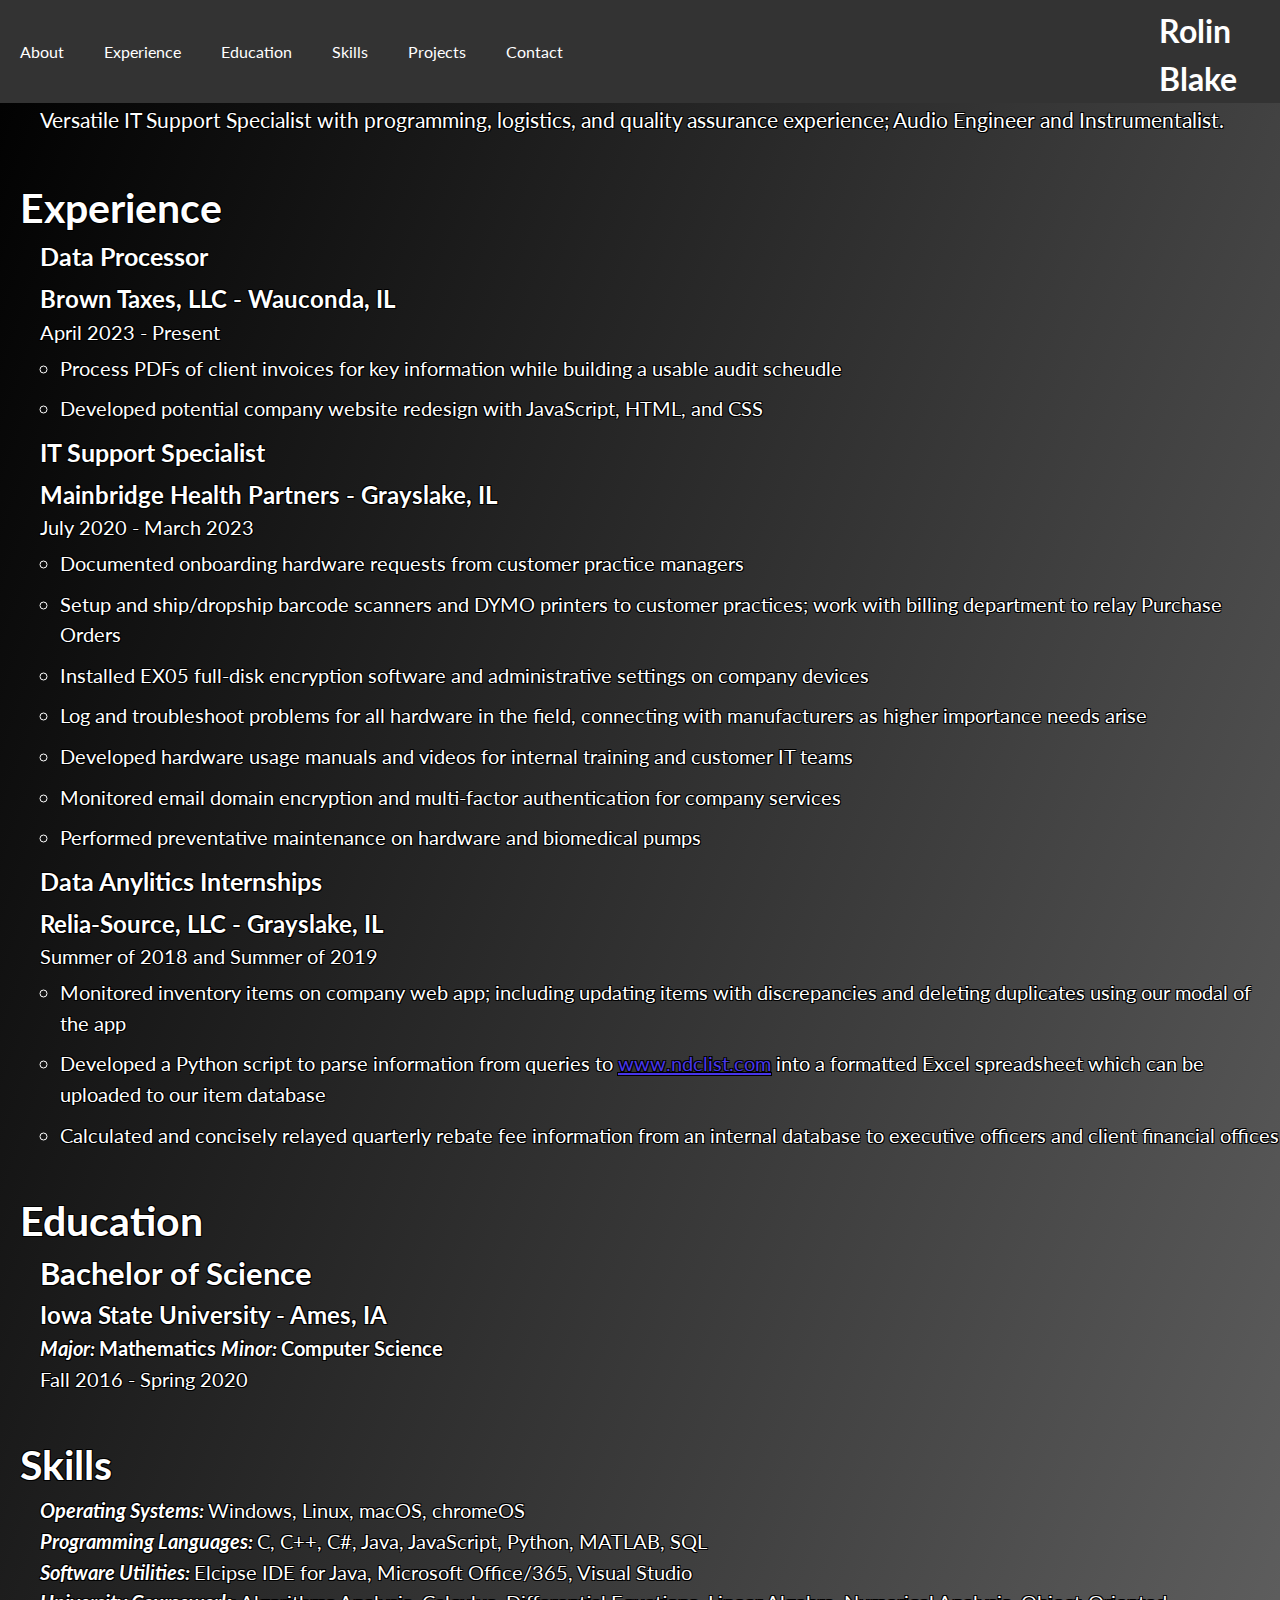
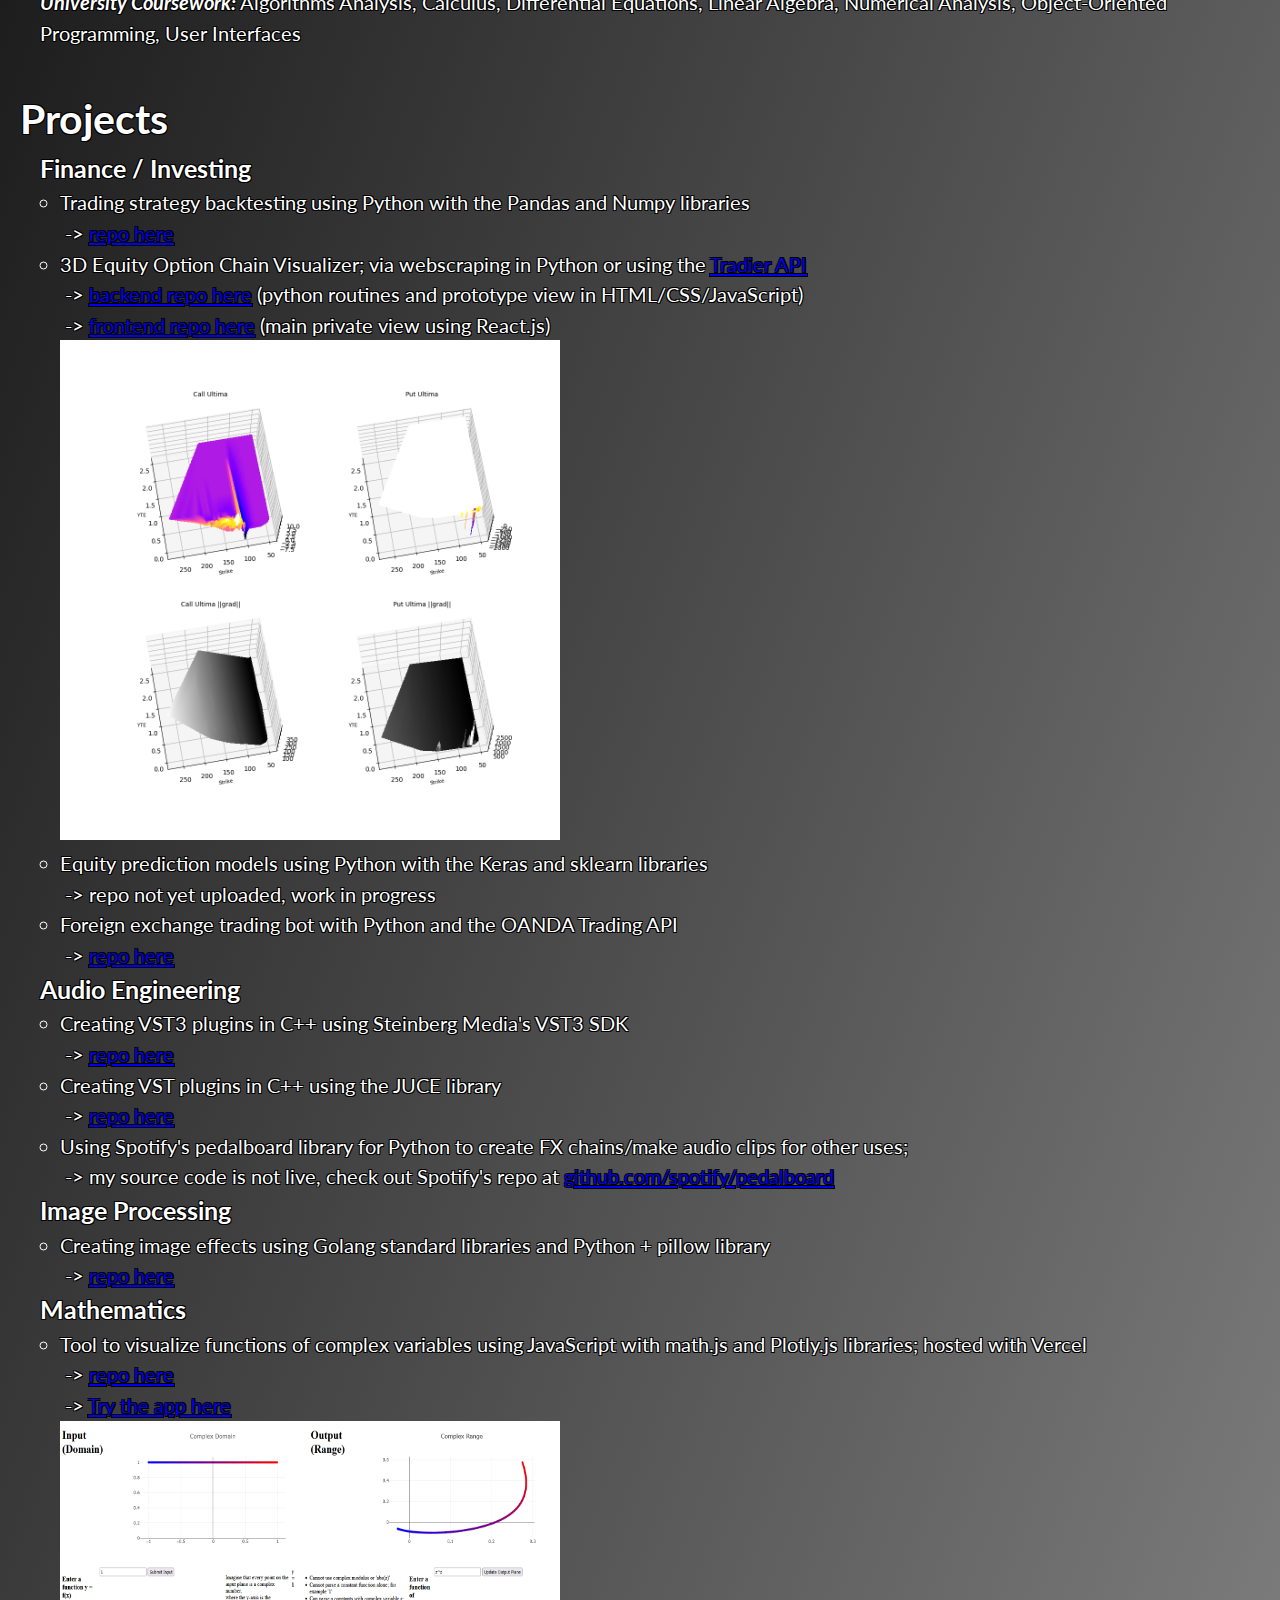
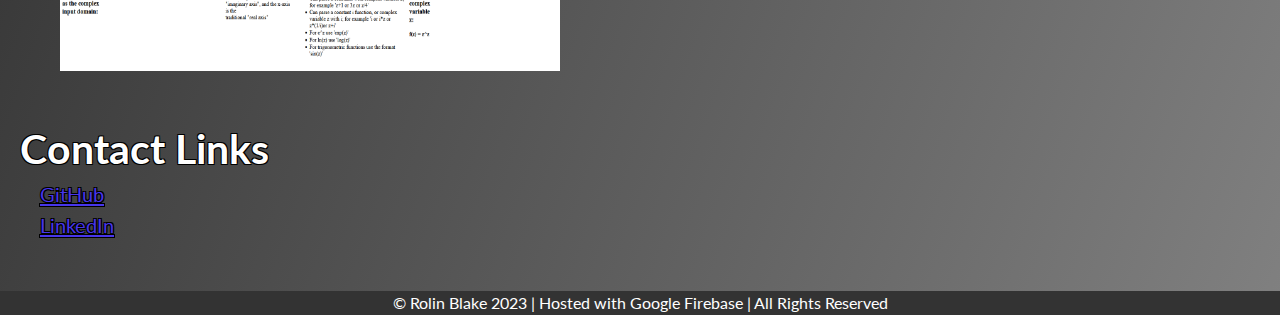
==== public/index.html @ 8f54c680 "added preview images for a couple projects" ====
<!DOCTYPE html>
<html>
	<head>
		<title>Rolin Blake</title>
		<meta charset="utf-8">
		<meta name="viewport" content="width=device,width, inital-scale=1">
		<link rel="stylesheet" href="https://fonts.googleapis.com/css?family=Lato">
		<link rel="stylesheet" type="text/css" href="static/css/style.css">
	</head>
	<body>
		<header>
			<nav>
				<ul>
					<li><a href="#about">About</a></li>
					<li><a href="#experience">Experience</a></li>
					<li><a href="#education">Education</a></li>
					<li><a href="#skills">Skills</a></li>
					<li><a href="#projects">Projects</a></li>
					<li><a href="#contact">Contact</a></li>
				</ul>
			</nav>
			<div class="name">
					<h1>Rolin Blake</h1>
			</div>
		</header>
		<div class="strokeme">
			<div class="text-content" id="about">
				<p>Versatile IT Support Specialist with programming, logistics, and quality assurance experience; Audio Engineer and Instrumentalist.</p>
			</div>
			<div class="text-content" id="experience">
				<h1>Experience</h1>
				<ul class="jobs">
					<li class="job">
						<h2>Data Processor</h2>
						<h3>Brown Taxes, LLC - Wauconda, IL</h3>
						<p>April 2023 - Present</p>
						<ul class="job-details">
							<li>Process PDFs of client invoices for key information while building a usable audit scheudle</li>
							<li>Developed potential company website redesign with JavaScript, HTML, and CSS</li>
						</ul>
					</li>
					<li class="job">
						<h2>IT Support Specialist</h2>
						<h3>Mainbridge Health Partners - Grayslake, IL</h3>
						<p>July 2020 - March 2023</p>
						<ul class="job-details">
							<li>Documented onboarding hardware requests from customer practice managers</li>
							<li>Setup and ship/dropship barcode scanners and DYMO printers to customer practices; work with
								billing department to relay Purchase Orders</li>
							<li>Installed EX05 full-disk encryption software and administrative settings on company devices</li>
							<li>Log and troubleshoot problems for all hardware in the field, connecting with manufacturers as
								higher importance needs arise</li>
							<li>Developed hardware usage manuals and videos for internal training and customer IT teams</li>
							<li>Monitored email domain encryption and multi-factor authentication for company services</li>
							<li>Performed preventative maintenance on hardware and biomedical pumps</li>
						</ul>
					</li>
					<li class="job">
						<h2>Data Anylitics Internships</h2>
						<h3>Relia-Source, LLC - Grayslake, IL</h3>
						<p>Summer of 2018 and Summer of 2019</p>
						<ul class="job-details">
							<li>Monitored inventory items on company web app; including updating items with discrepancies
								and deleting duplicates using our modal of the app</li>
							<li>Developed a Python script to parse information from queries to <a href="https://www.ndclist.com">www.ndclist.com</a> into a formatted
								Excel spreadsheet which can be uploaded to our item database</li>
							<li>Calculated and concisely relayed quarterly rebate fee information from an internal database to executive officers and client
								financial offices</li>
						</ul>
					</li>
				</ul>
			</div>
			<div class="text-content" id="education">
				<h1>Education</h1>
				<ul class="edu-list">
					<li>
					  <h2>Bachelor of Science</h2>
					  <h3>Iowa State University - Ames, IA</h3>
					  <h4><i>Major: </i>Mathematics <i>Minor: </i>Computer Science</h4>
					  <p>Fall 2016 - Spring 2020</p>
					</li>
				</ul>
			</div>
			<div class="text-content" id="skills">
				<h1>Skills</h1>
				<ul class="skills-list">
					<li><b><i>Operating Systems: </i></b>Windows, Linux, macOS, chromeOS</li>
					<li><b><i>Programming Languages: </i></b>C, C++, C#, Java, JavaScript, Python, MATLAB, SQL</li>
					<li><b><i>Software Utilities: </i></b>Elcipse IDE for Java, Microsoft Office/365, Visual Studio</li>
					<li><b><i>University Coursework: </i></b>Algorithms Analysis, Calculus, Differential Equations, Linear Algebra, Numerical Analysis, Object-Oriented Programming, User Interfaces</li>
				</ul>
			</div>
			<div class="text-content" id="projects">
				<h1>Projects</h1>
				<ul class="projects-list">
					<li>
						<h2>Finance / Investing</h2>
						<ul class="projects-sublist">
							<li>
								<p>Trading strategy backtesting using Python with the Pandas and Numpy libraries</p>
								&nbsp;-> <a href="https://github.com/rolinmb/investing/tree/master/backtesting">repo here</a>
							</li>
							<li>
								<p>3D Equity Option Chain Visualizer; via webscraping in Python or using the <a href="https://documentation.tradier.com/brokerage-api/markets/get-options-chains">Tradier API</a></p>
								&nbsp;-> <a href="https://github.com/rolinmb/option-chain">backend repo here</a> (python routines and prototype view in HTML/CSS/JavaScript)
								<br />
								&nbsp;-> <a href="https://github.com/rolinmb/option-chain-view">frontend repo here</a> (main private view using React.js)
								<br />
								<img src="static/img/option_chain_preview.png" style="width: 500px; height: 500px;">
							</li>
							<li>
								<p>Equity prediction models using Python with the Keras and sklearn libraries</p>
								&nbsp;-> repo not yet uploaded, work in progress
							</li>
							<li>
								<p>Foreign exchange trading bot with Python and the OANDA Trading API</p>
								&nbsp;-> <a href="https://github.com/rolinmb/oanda-fx-bot">repo here</a>
							</li>
						</ul>
					</li>
					<li>
						<h2>Audio Engineering</h2>
						<ul class="projects-sublist">
							<li>
								<p>Creating VST3 plugins in C++ using Steinberg Media's VST3 SDK</p>
								&nbsp;-> <a href="https://github.com/rolinmb/vst-dev/tree/main/steinberg_sdk">repo here</a>
							</li>
							<li>
								<p>Creating VST plugins in C++ using the JUCE library</p>
								&nbsp;-> <a href="https://github.com/rolinmb/vst-dev/tree/main/juce">repo here</a>
							</li>
							<li>
								<p>Using Spotify's pedalboard library for Python to create FX chains/make audio clips for other uses;</p>
								&nbsp;-> my source code is not live, check out Spotify's repo at <a href="https://github.com/spotify/pedalboard">github.com/spotify/pedalboard</a>
							</li>
						</ul>
					</li>
					<li>
						<h2>Image Processing</h2>
						<ul class="projects-sublist">
							<li>
								<p>Creating image effects using Golang standard libraries and Python + pillow library</p>
								&nbsp;-> <a href="https://github.com/rolinmb/img-process">repo here</a>
							</li>
						</ul>
					</li>
					<li>
						<h2>Mathematics</h2>
						<ul class="projects-sublist">
							<li>
								<p>Tool to visualize functions of complex variables using JavaScript with math.js and Plotly.js libraries; hosted with Vercel</p>
								&nbsp;-> <a href="github.com/rolinmb/complex-plots">repo here</a>
								<br />
								&nbsp;-> <a href="https://complex-plots.vercel.app/">Try the app here</a>
								<br />
								<img src="static/img/complex_plots_preview.png" style="width: 500px; height: 250px;">
							</li>
						</ul>
					</li>
				</ul>
			</div>
			<div class="text-content" id="contact">
				<h1>Contact Links</h1>
				<ul class="link-list">
					<!-- <li>
						<h2>Email</h2>
						<form>
							<label for="name">Name:</label>
							<input type="text" id="name" name="name" required>
							<label for="email">Email:</label>
							<input type="email" id="email" name="email" required>
							<label for="message">Message:</label>
							<textarea id="message" name="message" required></textarea>
						</form>
					</li> -->
					<li>
						<div class="page-link">
							<a href="https://github.com/rolinmb">GitHub</a>
						</div>
					</li>
					<li>
						<div class="page-link">
							<a href="https://www.linkedin.com/in/rolin-blake/">LinkedIn</a>
						</div>
					</li>
				</ul>
			</div>
		</div>
		<footer>
			<p>&copy; Rolin Blake 2023 | Hosted with Google Firebase | All Rights Reserved</p>
		</footer>
	</body>
</html>
---- public/static/css/style.css ----
* {
    box-sizing: border-box;
    margin: 0; 
    padding: 0;
}

body {
	font-family: 'Lato', sans-serif;
    font-size: 16px;
    line-height: 1.5;
	width: device-width;
	background-image: linear-gradient(to bottom right, black, gray);
	background-size: cover;
}

/* Color of text + outline for text content in body */

.strokeme {
	color: white;
	font-size: 127.5%;
	text-shadow: -1px -1px 0 #000, 1px -1px 0 #000, -1px 1px 0 #000, 1px 1px 0 #000;
}

/* Header */

header {
    background-color: #333;
    color: #fff;
	display: flex;
}

nav {
    display: flex;
    justify-content: space-between;
    align-items: center;
    padding: 20px 0;
}

header ul {
    display: flex;
	align-items: center;
	justify-content: center;
    list-style: none;
}

header li {
	padding: 0 10px;
}

header a {
	padding: 10px;
    text-decoration: none;
    color: #fff;
    transition: background-color 0.333s ease;
}

header a:hover,
header a:focus {
    background: linear-gradient(90deg, #3f51b5, transparent) #e91e63;
	color: #000000;
	border-radius: 5px;
}

.name {
	margin-left: 45%;
	padding-top: 7px;
	vertical-align: center;
}

/* About section */

#about {
    margin-left: 20px;
    margin-bottom: 40px;
}

#about h1 {
    font-size: 2.2425rem;
}

#about p {
    margin-left: 20px;
    font-size: 1.333rem;
    line-height: 1.6;
}

/* Experience section */

#experience {
   margin-bottom: 40px;
}

#experience h1 {
	margin-left: 20px;
}

#experience h2 {
    font-size: 1.575rem;
    margin-bottom: 5px;
}

#experience li {
    margin-bottom: 10px;
    position: relative;
}

#experience p {
	margin-bottom: 5px;
}

.jobs {
	margin-left: 40px;
	padding: 0;
	list-style: none;
}

.job {
	
}

.job-details {
	margin-left: 20px;
}

.job-details a {
	color: #4836eb;
}

.job-details a:hover {
	color: #b0009b;
}

/* Education section */

#education {
	margin-left: 20px;
	margin-bottom: 40px;
}

.edu-list {
	list-style: none;
	margin-left: 20px;
}

/* Skills section */

#skills {
    margin-left: 20px;
    margin-bottom: 40px;
    flex-wrap: wrap;
    justify-content: space-between;
}

.skills-list {
	list-style: none;
	margin-left: 20px;
}

/* Projects section */

#projects {
	margin-left: 20px;
	margin-bottom: 40px;
}

.projects-list {
	list-style: none;
	margin-left: 20px;
}

.projects-slist a {
	color: #7edbf2;
}

.projects-list a:hover{
	color: #b0009b;
}

.projects-list a:visited {
	color: #3870f2;
}

.projects-list a:visited:hover {
	color: #b0009b;
}


#projects h2 {
	font-size: 1.575rem;
}

.projects-sublist {
	margin-left: 20px;
}

/* Contact section */

#contact {
	margin-left: 20px;
	margin-bottom: 50px;
}

#contact h2 {
	font-size: 1.42rem;
}

.link-list {
	list-style: none;
	margin-left: 20px;
}

.page-link a {
	color: #4836eb;
}

.page-link a:hover {
	color: #b0009b;
}

#contact form {
	display: flex;
	flex-wrap: wrap;
	margin-left: 20px;
}

#contact input,
#contact textarea {
	width: 100%;
	padding: 10px;
	margin-bottom: 20px;
	border: none;
	background-color: #f5f5f5;
	border-radius: 5px;
	font-size: 1.2rem;
	font-family: 'Roboto', sans-serif;
}

#contact input[type="submit"] {
	background-color: #333;
	color: #fff;
	border: none;
	border-radius: 5px;
	padding: 10px 20px;
	cursor: pointer;
	transition: background-color 0.3s ease;
}

#contact input[type="submit"]:hover {
	background-color: #fff;
	color: #333;
}

/* Footer */

footer {
	background-color: #333;
	color: #fff;
	text-align: center;
	justify-content: center;
	width: 100vw;
	margin: auto;
}

footer a {
	color: #7edbf2;
}

footer a:visited {
	color: #3870f2;
}

footer a:visited:hover {
	color: #b0009b;
}

@media (max-width: 1000px) {
	header, footer {
		background-color: rgba(0,0,0,0);
	}
}
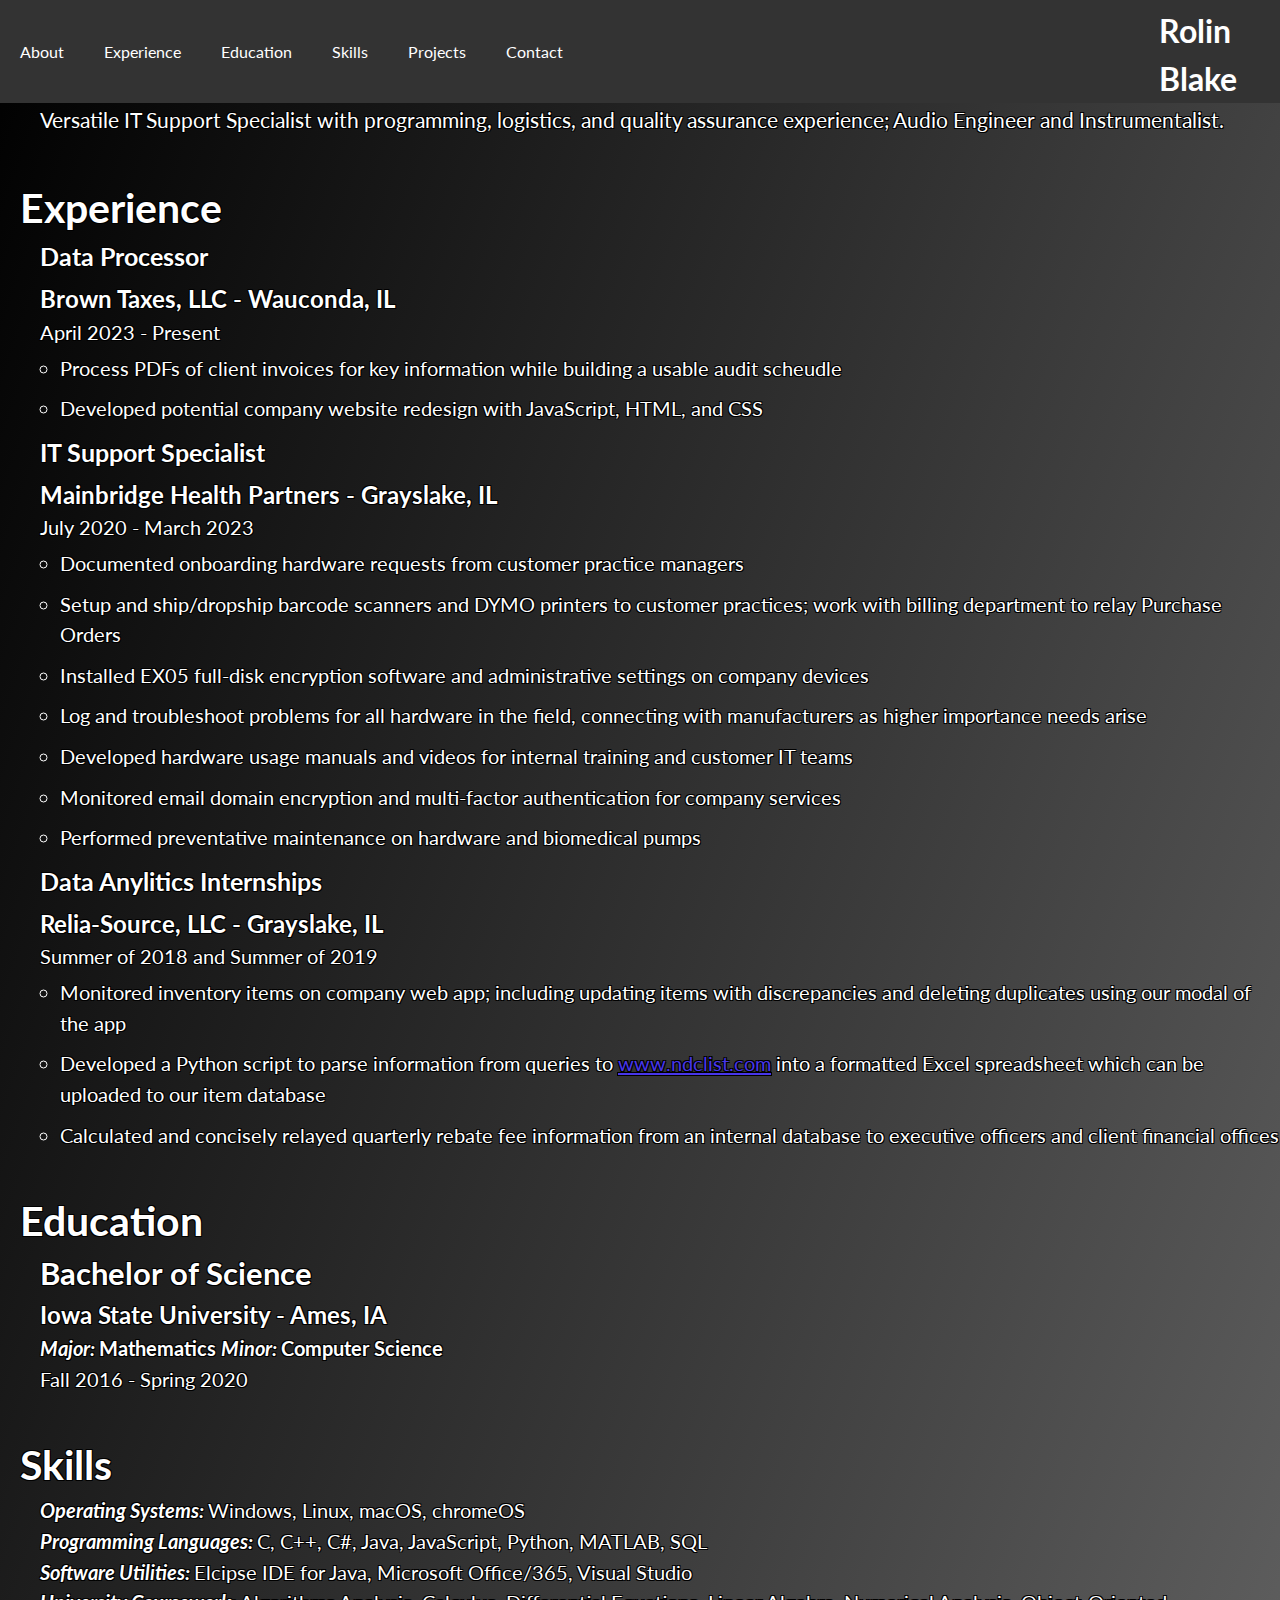
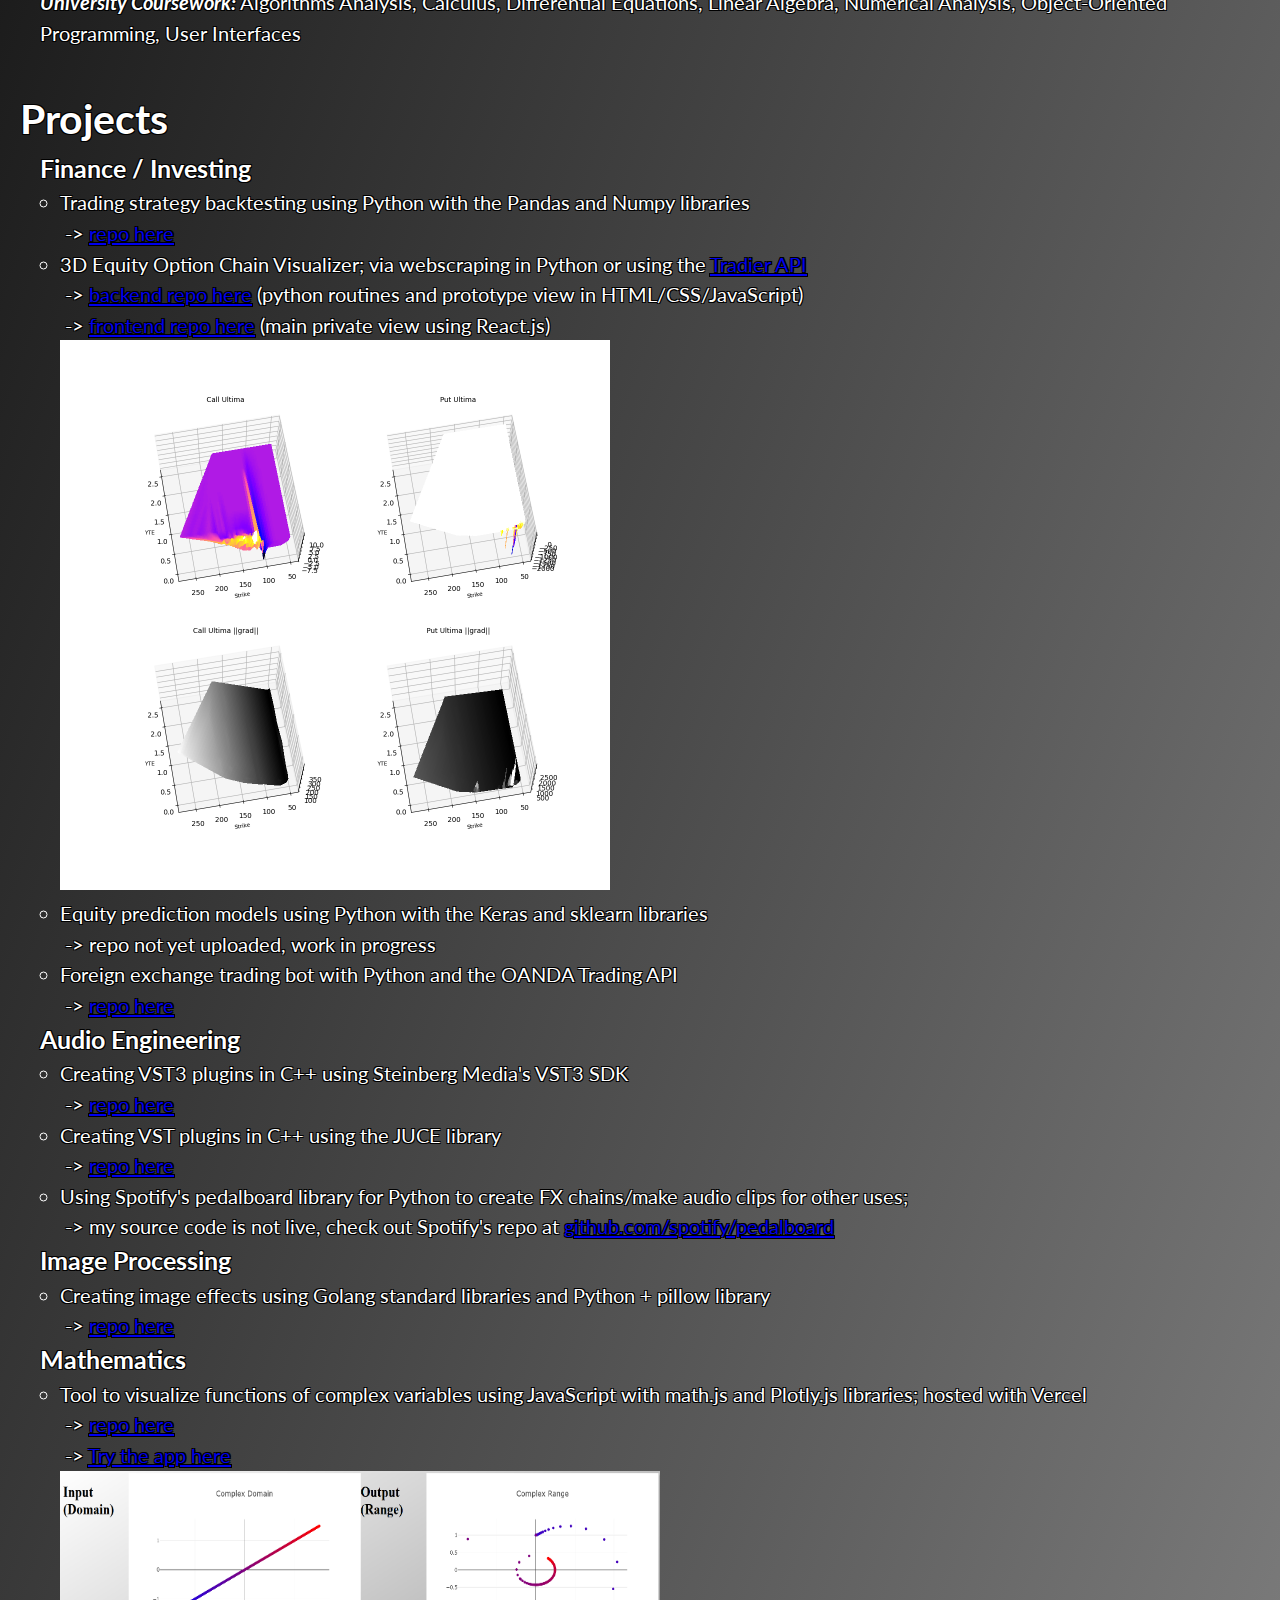
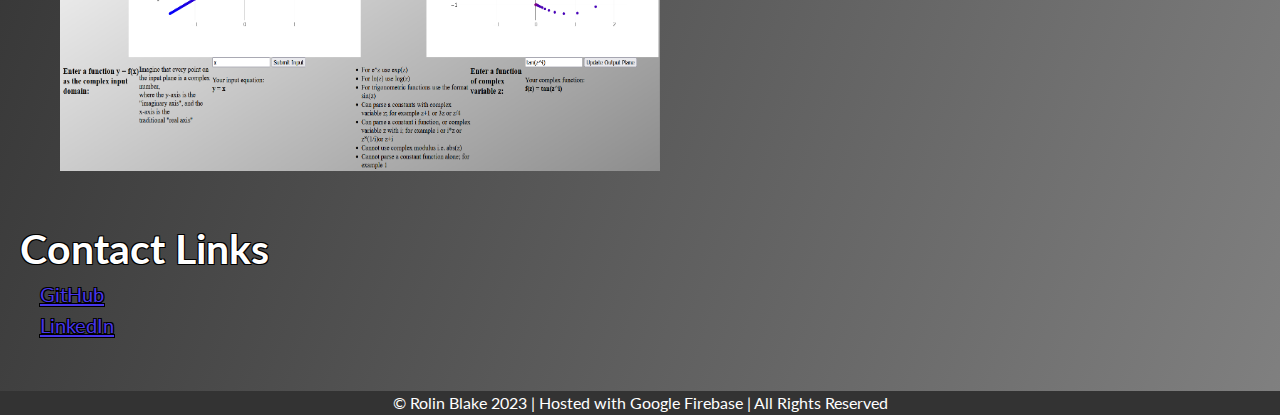
==== commit 27a025ce: "added updated image for complex-plots project" ====
--- a/public/index.html
+++ b/public/index.html
@@ -106,7 +106,7 @@
 								<br />
 								&nbsp;-> <a href="https://github.com/rolinmb/option-chain-view">frontend repo here</a> (main private view using React.js)
 								<br />
-								<img src="static/img/option_chain_preview.png" style="width: 500px; height: 500px;">
+								<img src="static/img/option_chain_preview.png" style="width: 550px; height: 550px;">
 							</li>
 							<li>
 								<p>Equity prediction models using Python with the Keras and sklearn libraries</p>
@@ -153,7 +153,7 @@
 								<br />
 								&nbsp;-> <a href="https://complex-plots.vercel.app/">Try the app here</a>
 								<br />
-								<img src="static/img/complex_plots_preview.png" style="width: 500px; height: 250px;">
+								<img src="static/img/complex_plots_preview.png" style="width: 600px; height: 300px;">
 							</li>
 						</ul>
 					</li>
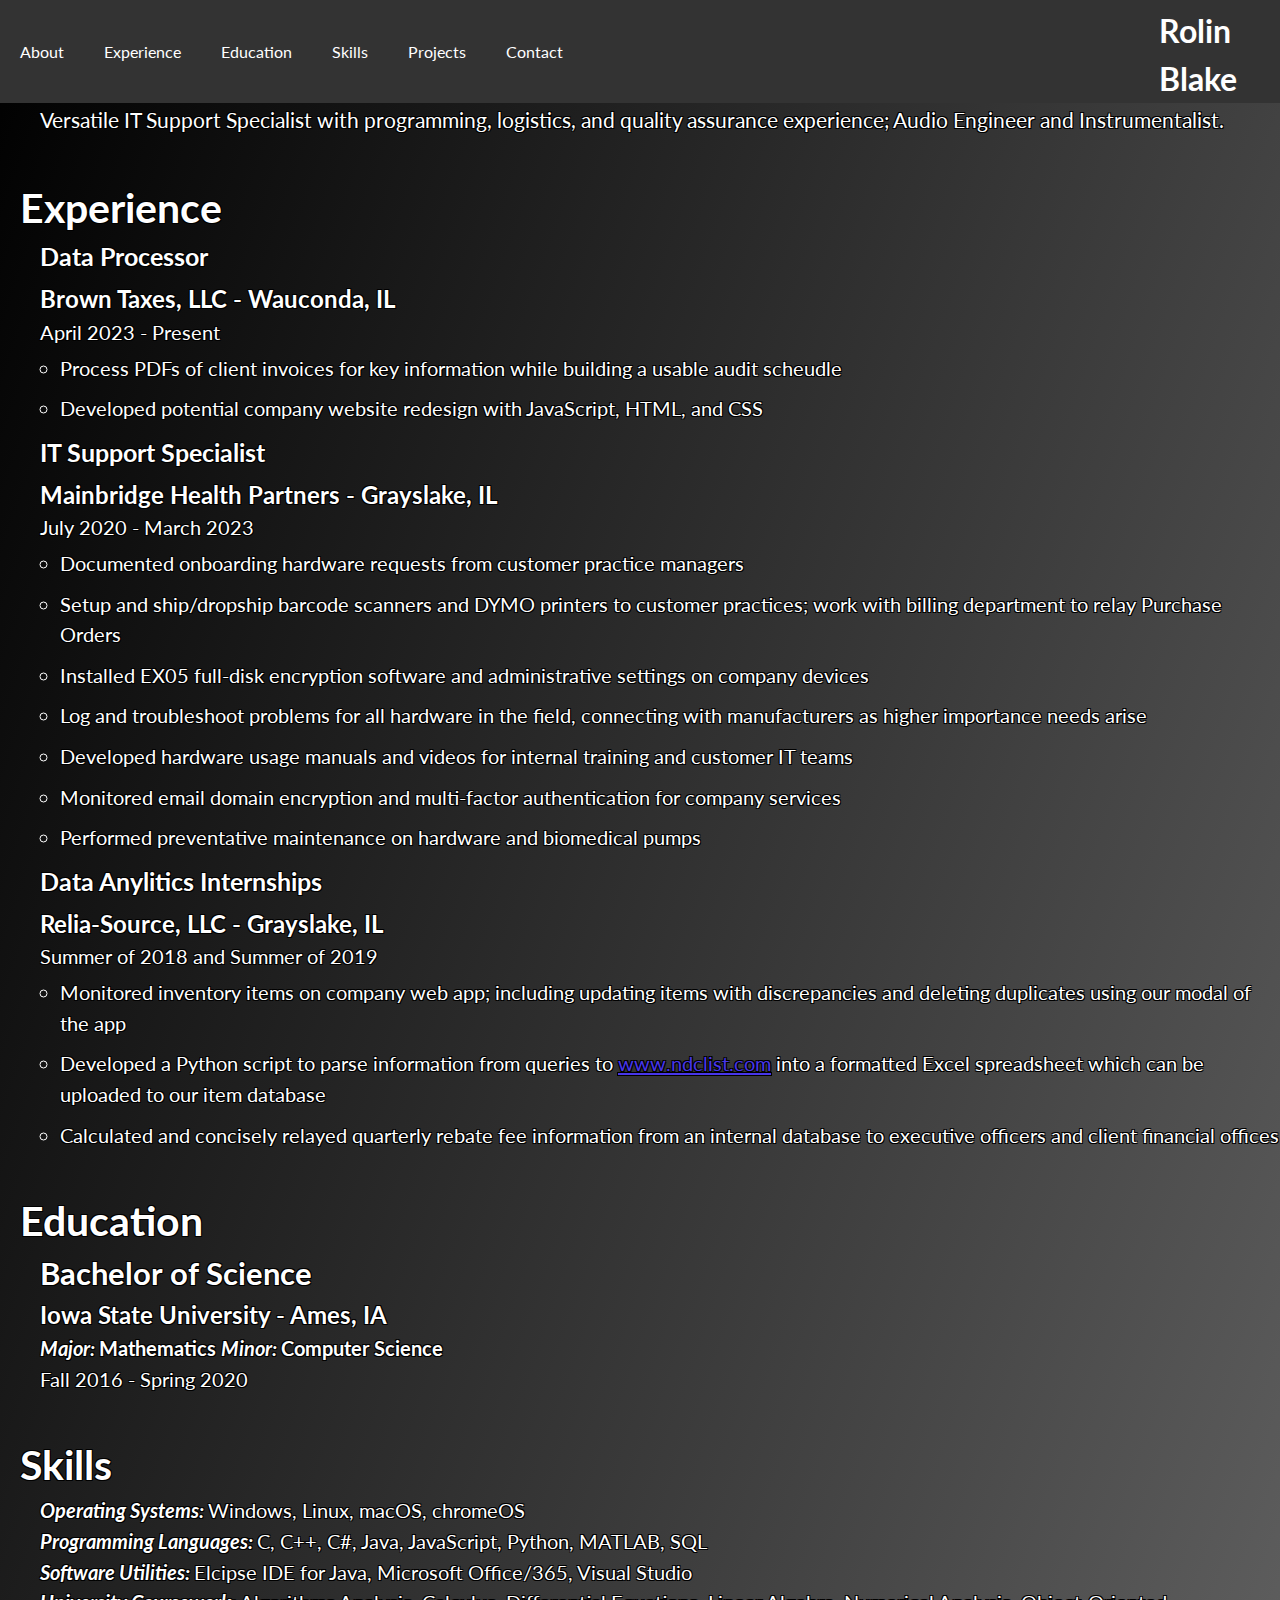
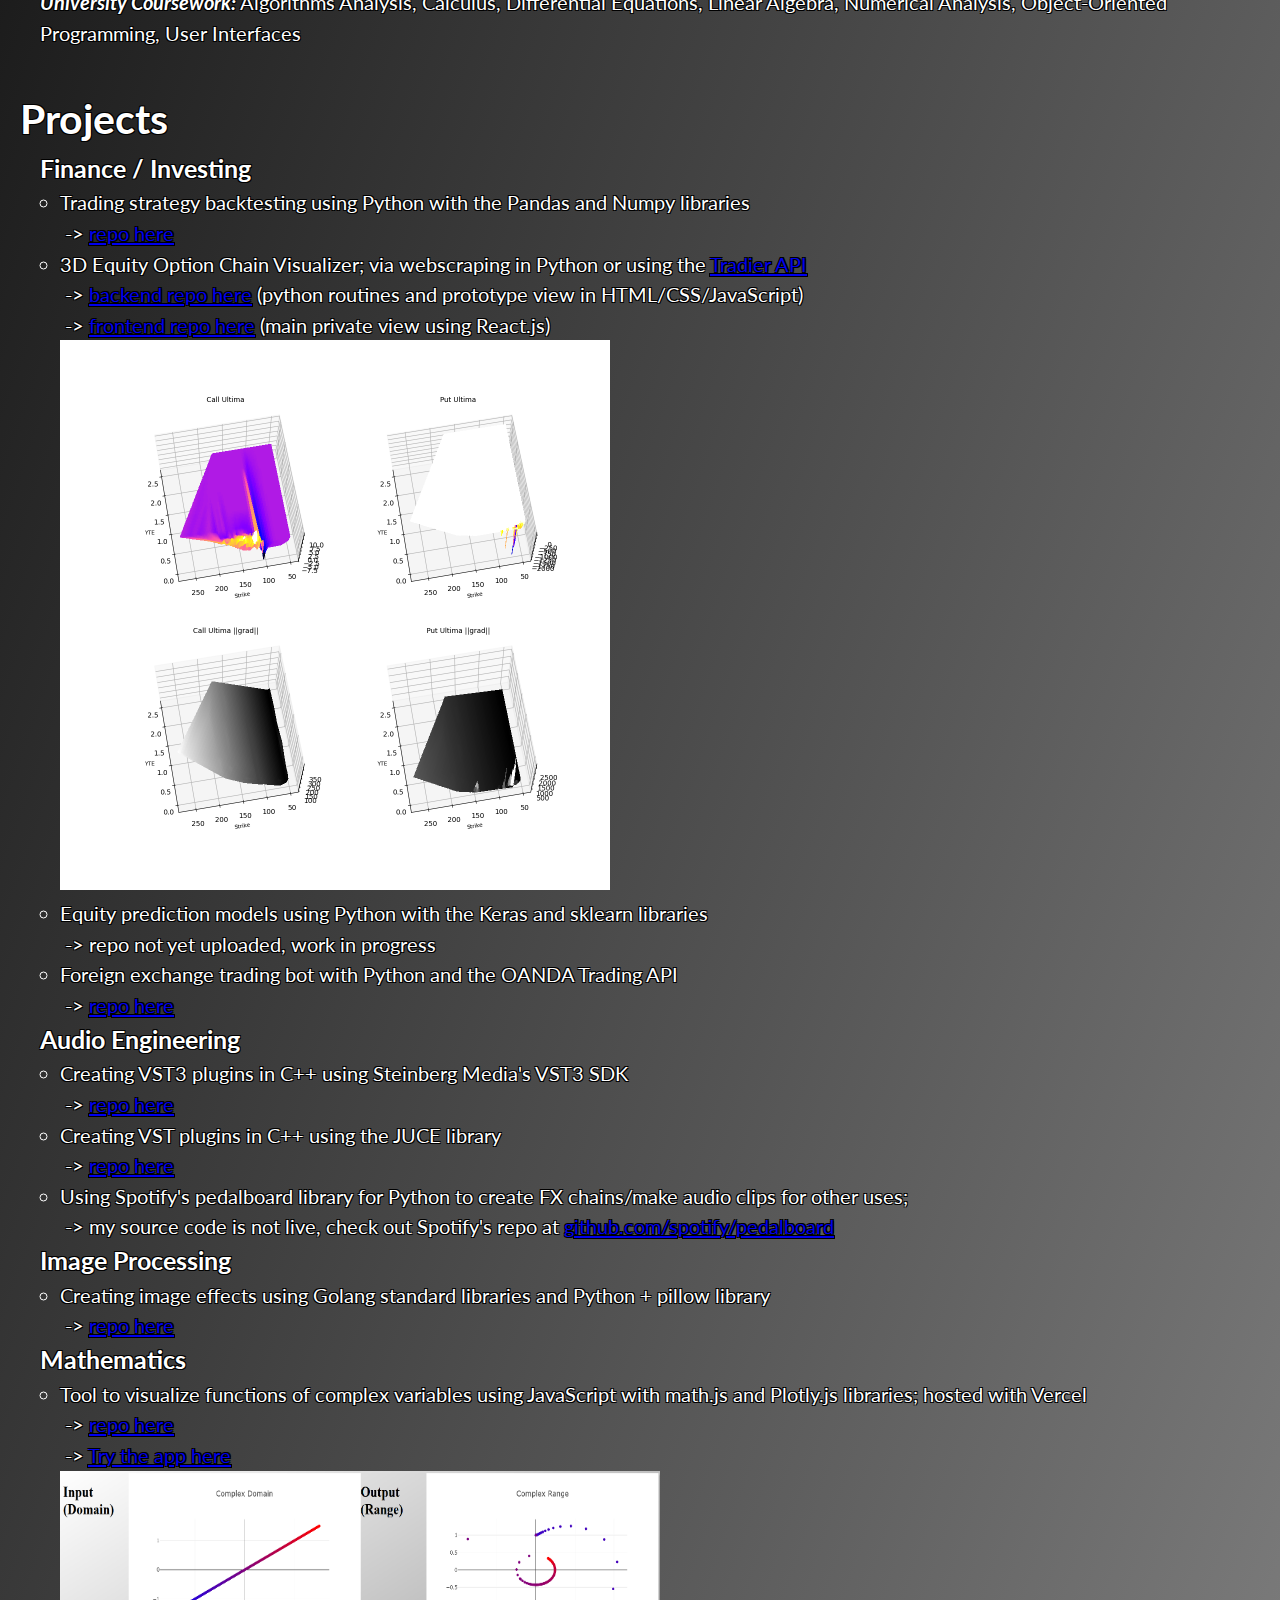
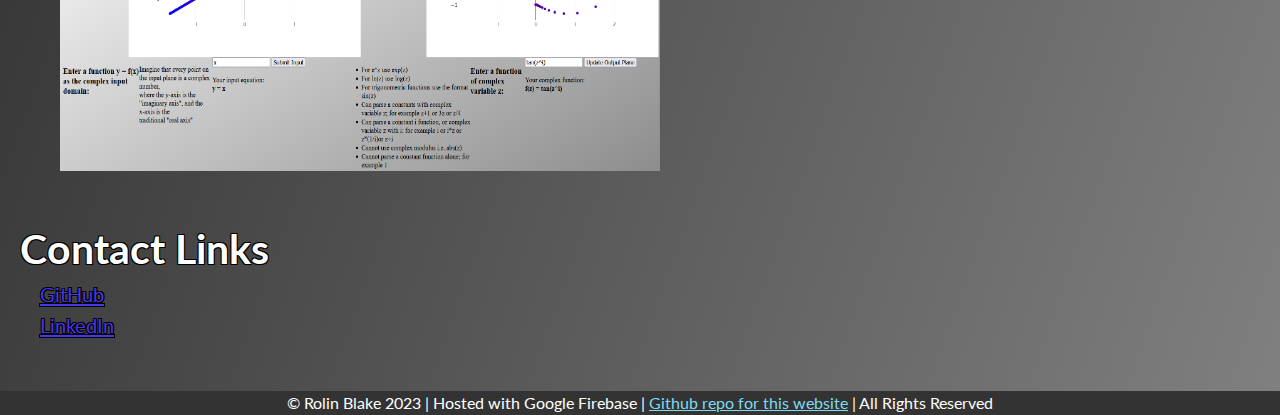
==== commit 5d069433: "added link to the webpage's source code in footer" ====
--- a/public/index.html
+++ b/public/index.html
@@ -187,7 +187,7 @@
 			</div>
 		</div>
 		<footer>
-			<p>&copy; Rolin Blake 2023 | Hosted with Google Firebase | All Rights Reserved</p>
+			<p>&copy; Rolin Blake 2023 | Hosted with Google Firebase | <a href="https://github.com/rolinmb/rmb-portfolio">Github repo for this website</a> | All Rights Reserved</p>
 		</footer>
 	</body>
 </html>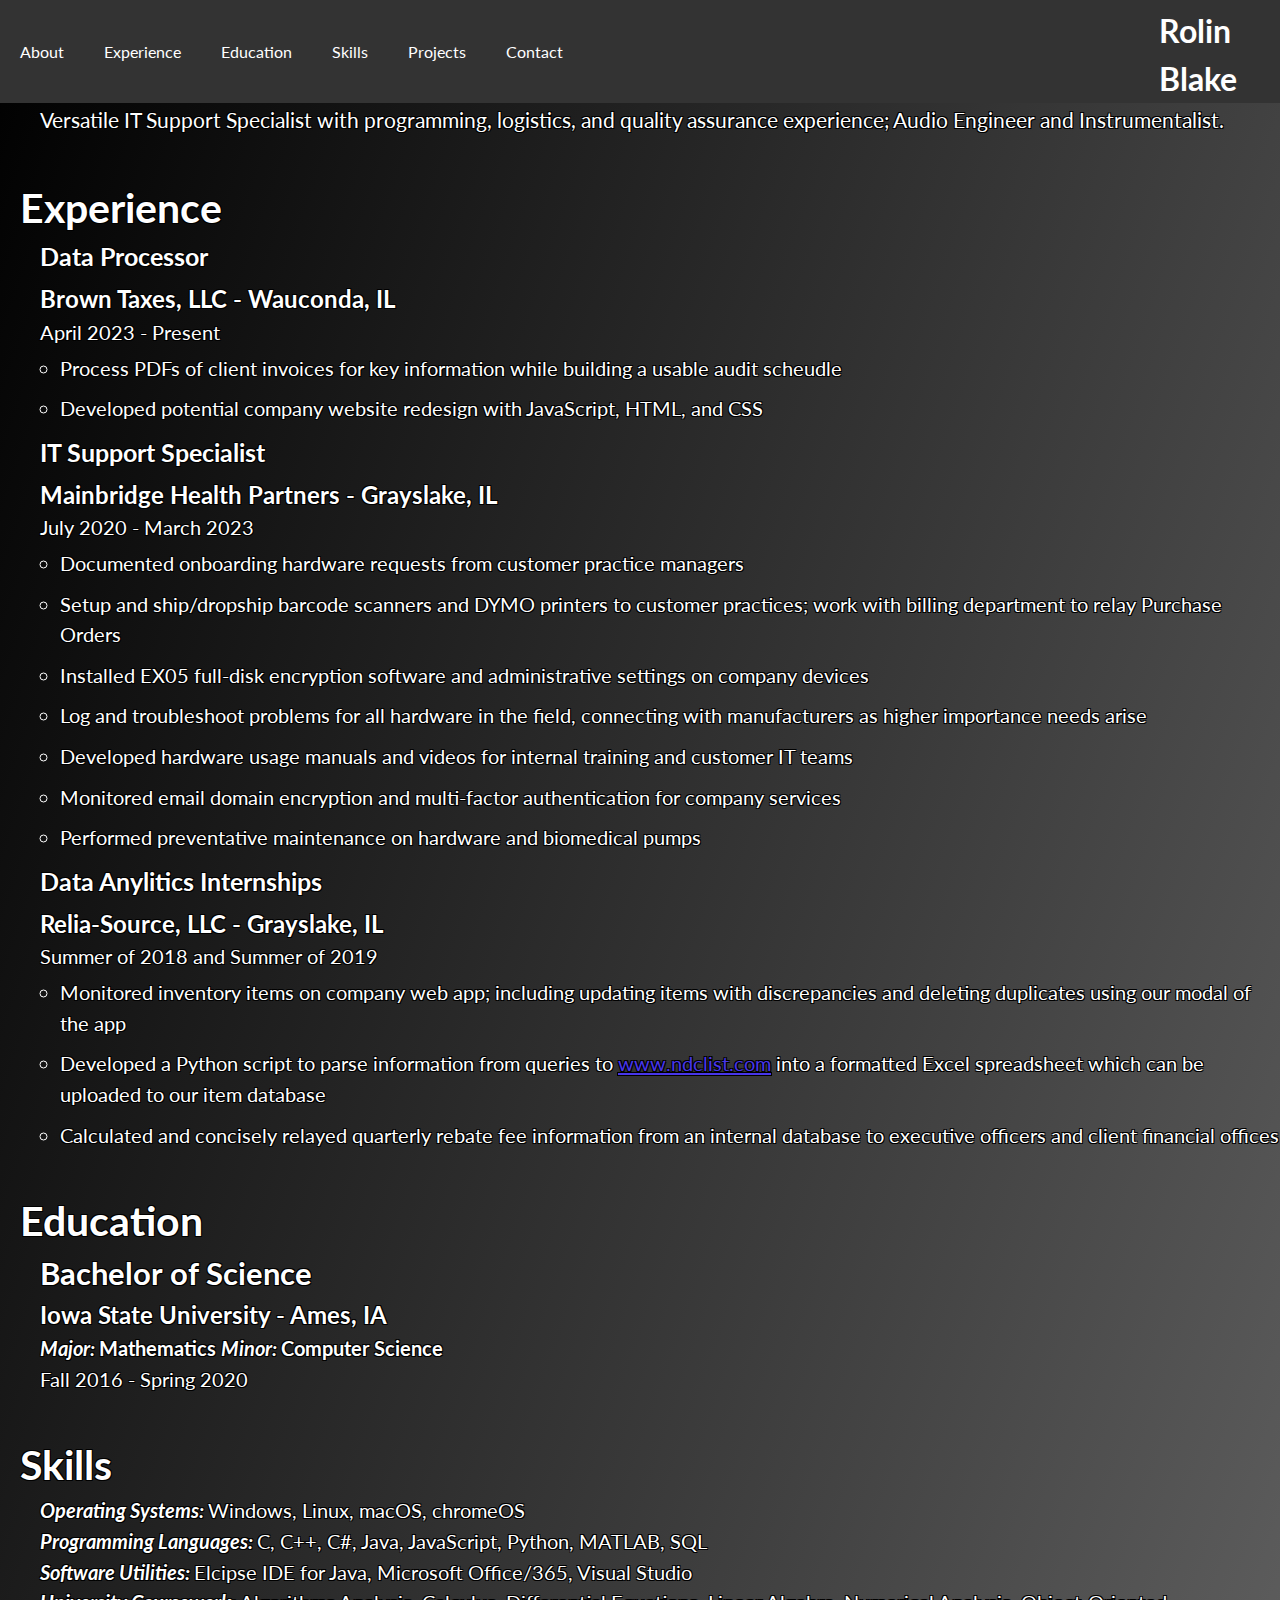
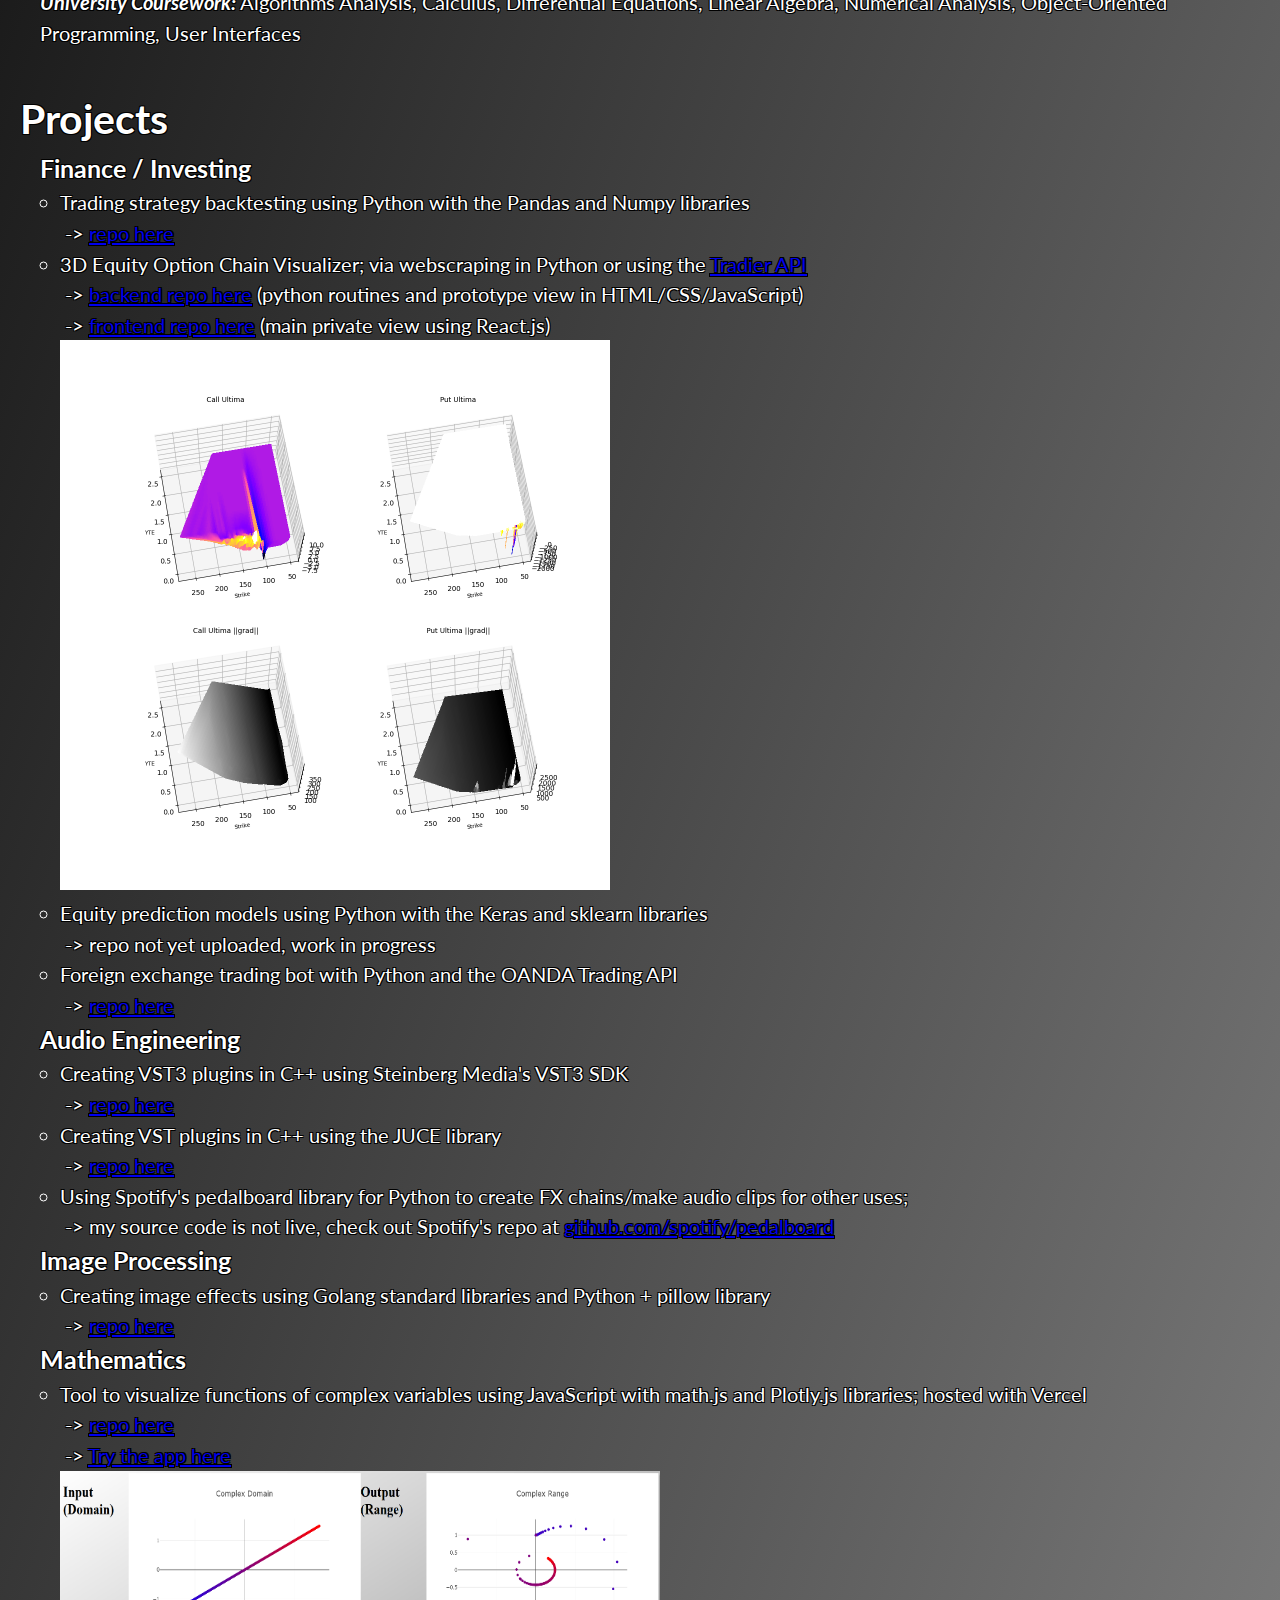
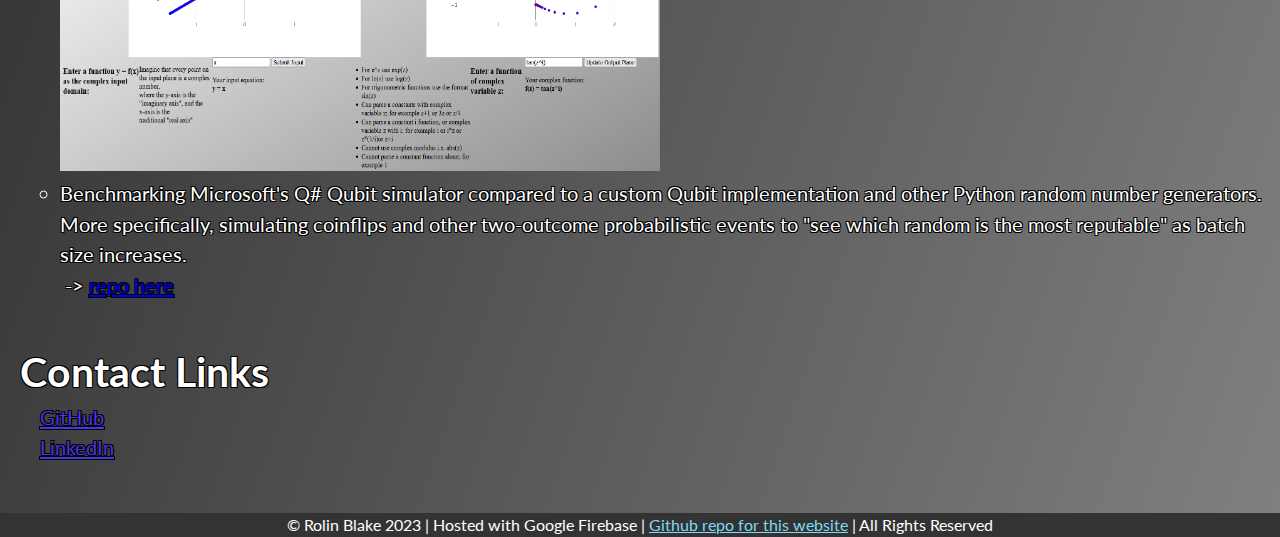
==== commit 97878906: "added notes and links to qsharp repo" ====
--- a/public/index.html
+++ b/public/index.html
@@ -155,6 +155,12 @@
 								<br />
 								<img src="static/img/complex_plots_preview.png" style="width: 600px; height: 300px;">
 							</li>
+							<li>
+								<p>Benchmarking Microsoft's Q# Qubit simulator compared to a custom Qubit implementation and other Python random number generators.
+								More specifically, simulating coinflips and other two-outcome probabilistic events to "see which random is the most reputable" as batch size increases.
+								</p>
+								&nbsp;-> <a href="https://github.com/rolinmb/qsharp">repo here</a>
+							</li>
 						</ul>
 					</li>
 				</ul>
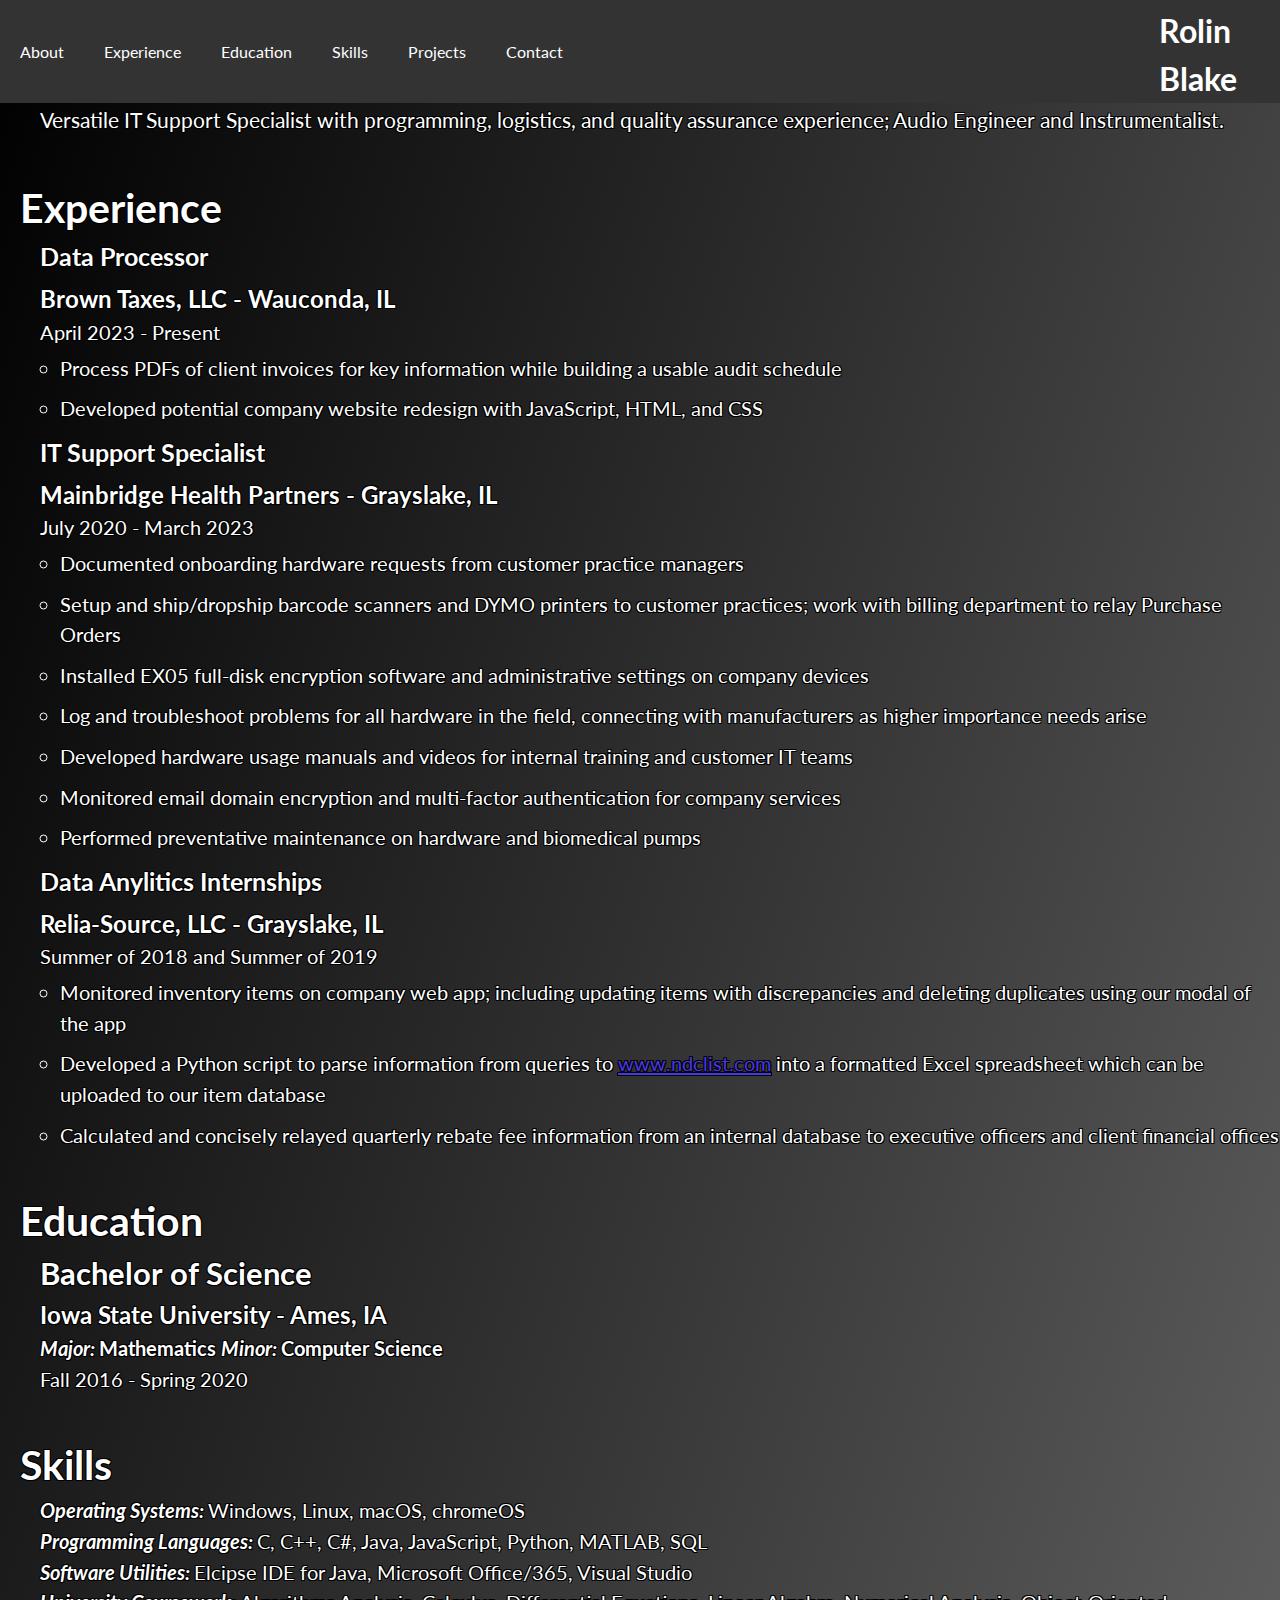
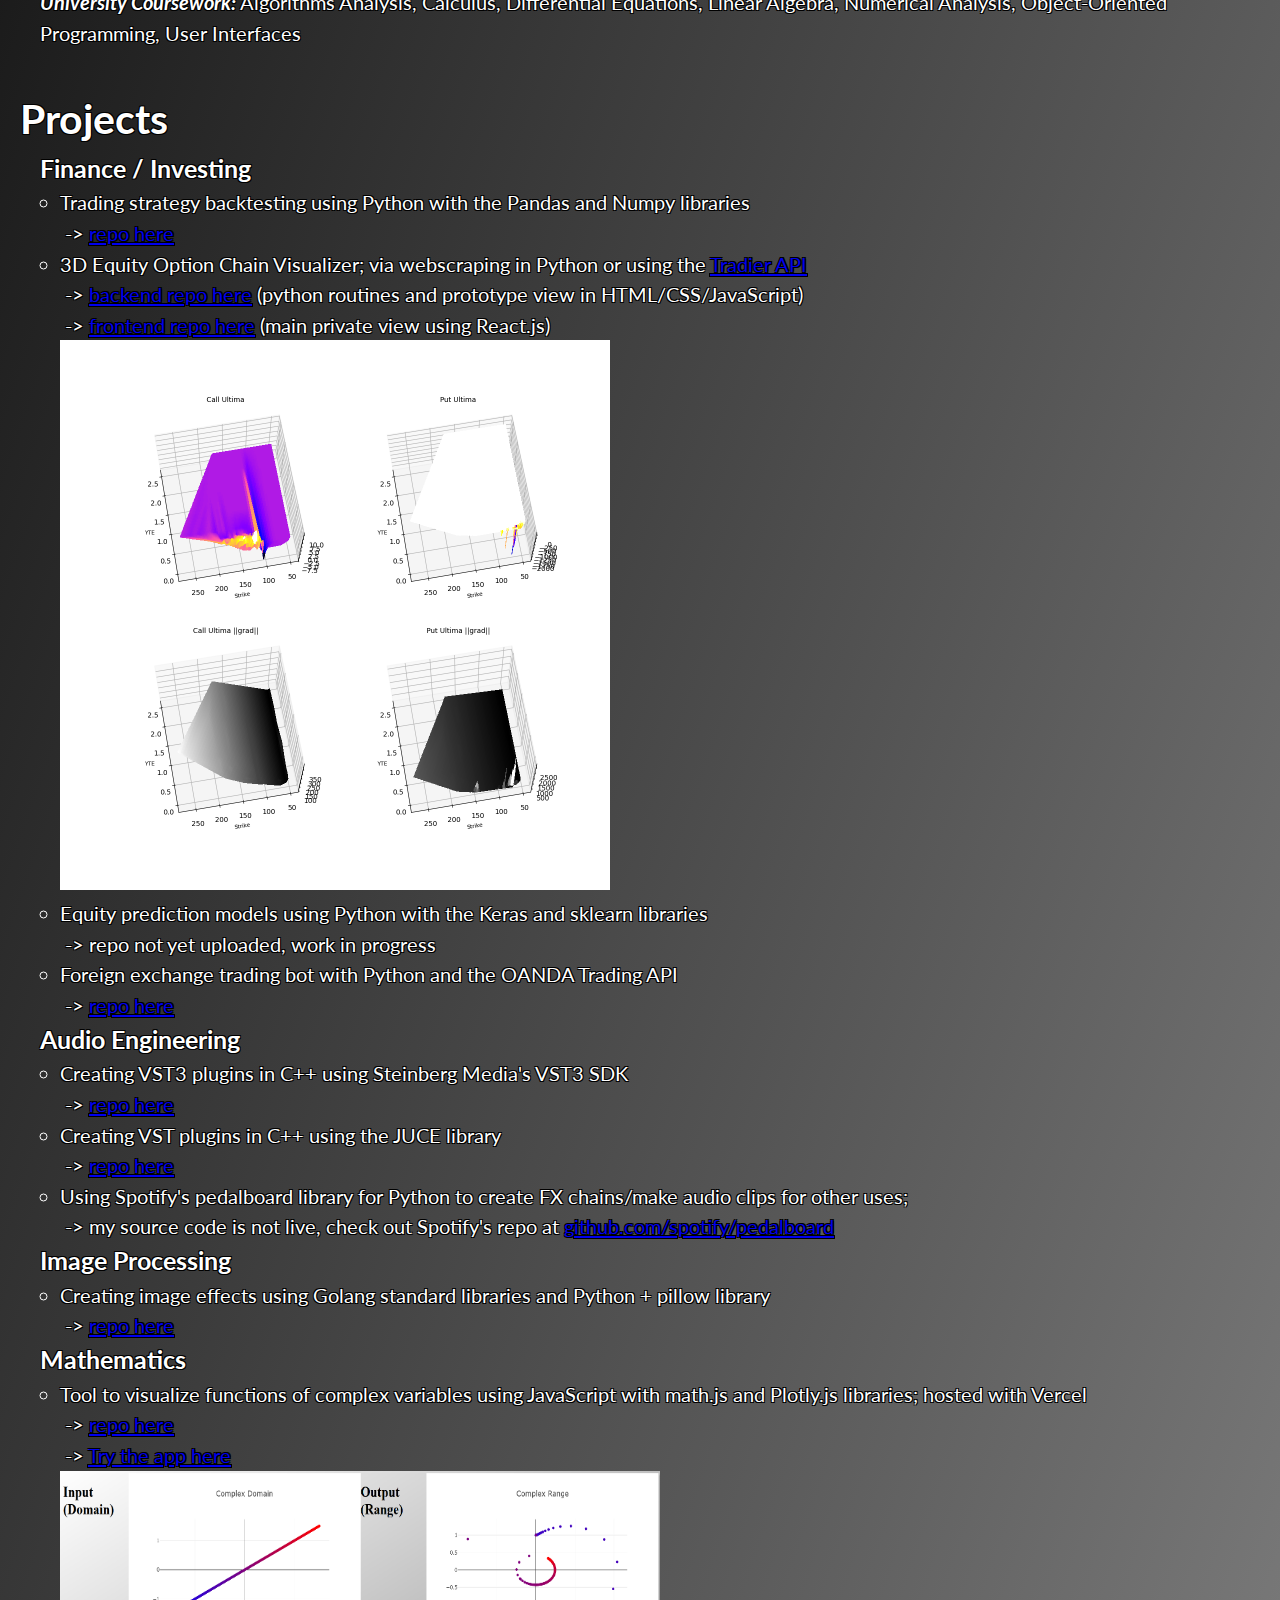
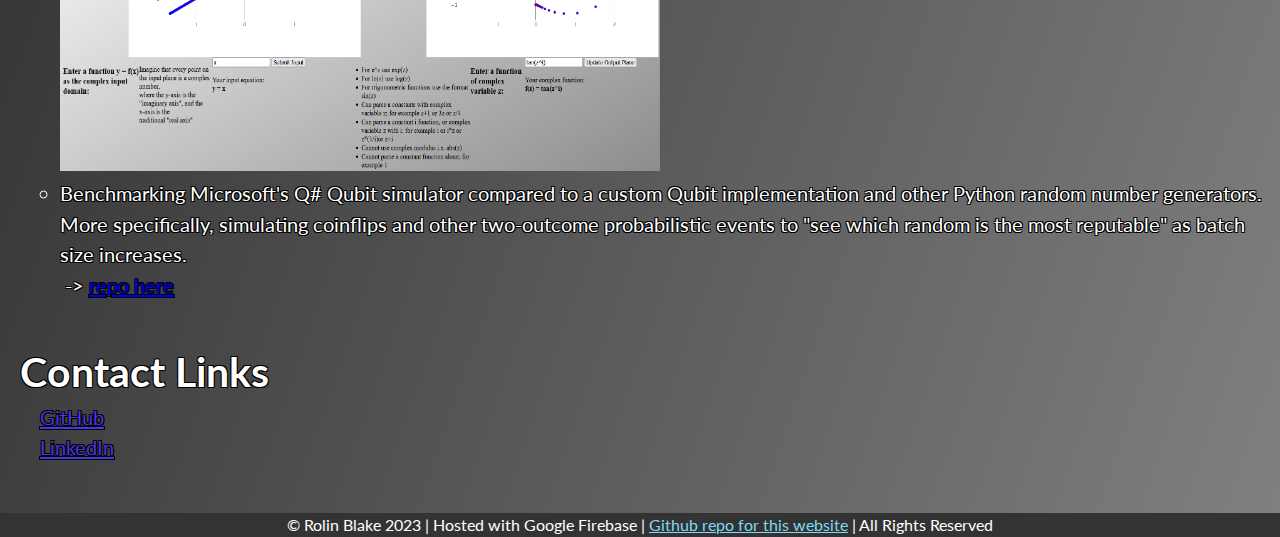
==== commit 3ffb67ff: "fixing spelling error" ====
--- a/public/index.html
+++ b/public/index.html
@@ -35,7 +35,7 @@
 						<h3>Brown Taxes, LLC - Wauconda, IL</h3>
 						<p>April 2023 - Present</p>
 						<ul class="job-details">
-							<li>Process PDFs of client invoices for key information while building a usable audit scheudle</li>
+							<li>Process PDFs of client invoices for key information while building a usable audit schedule</li>
 							<li>Developed potential company website redesign with JavaScript, HTML, and CSS</li>
 						</ul>
 					</li>
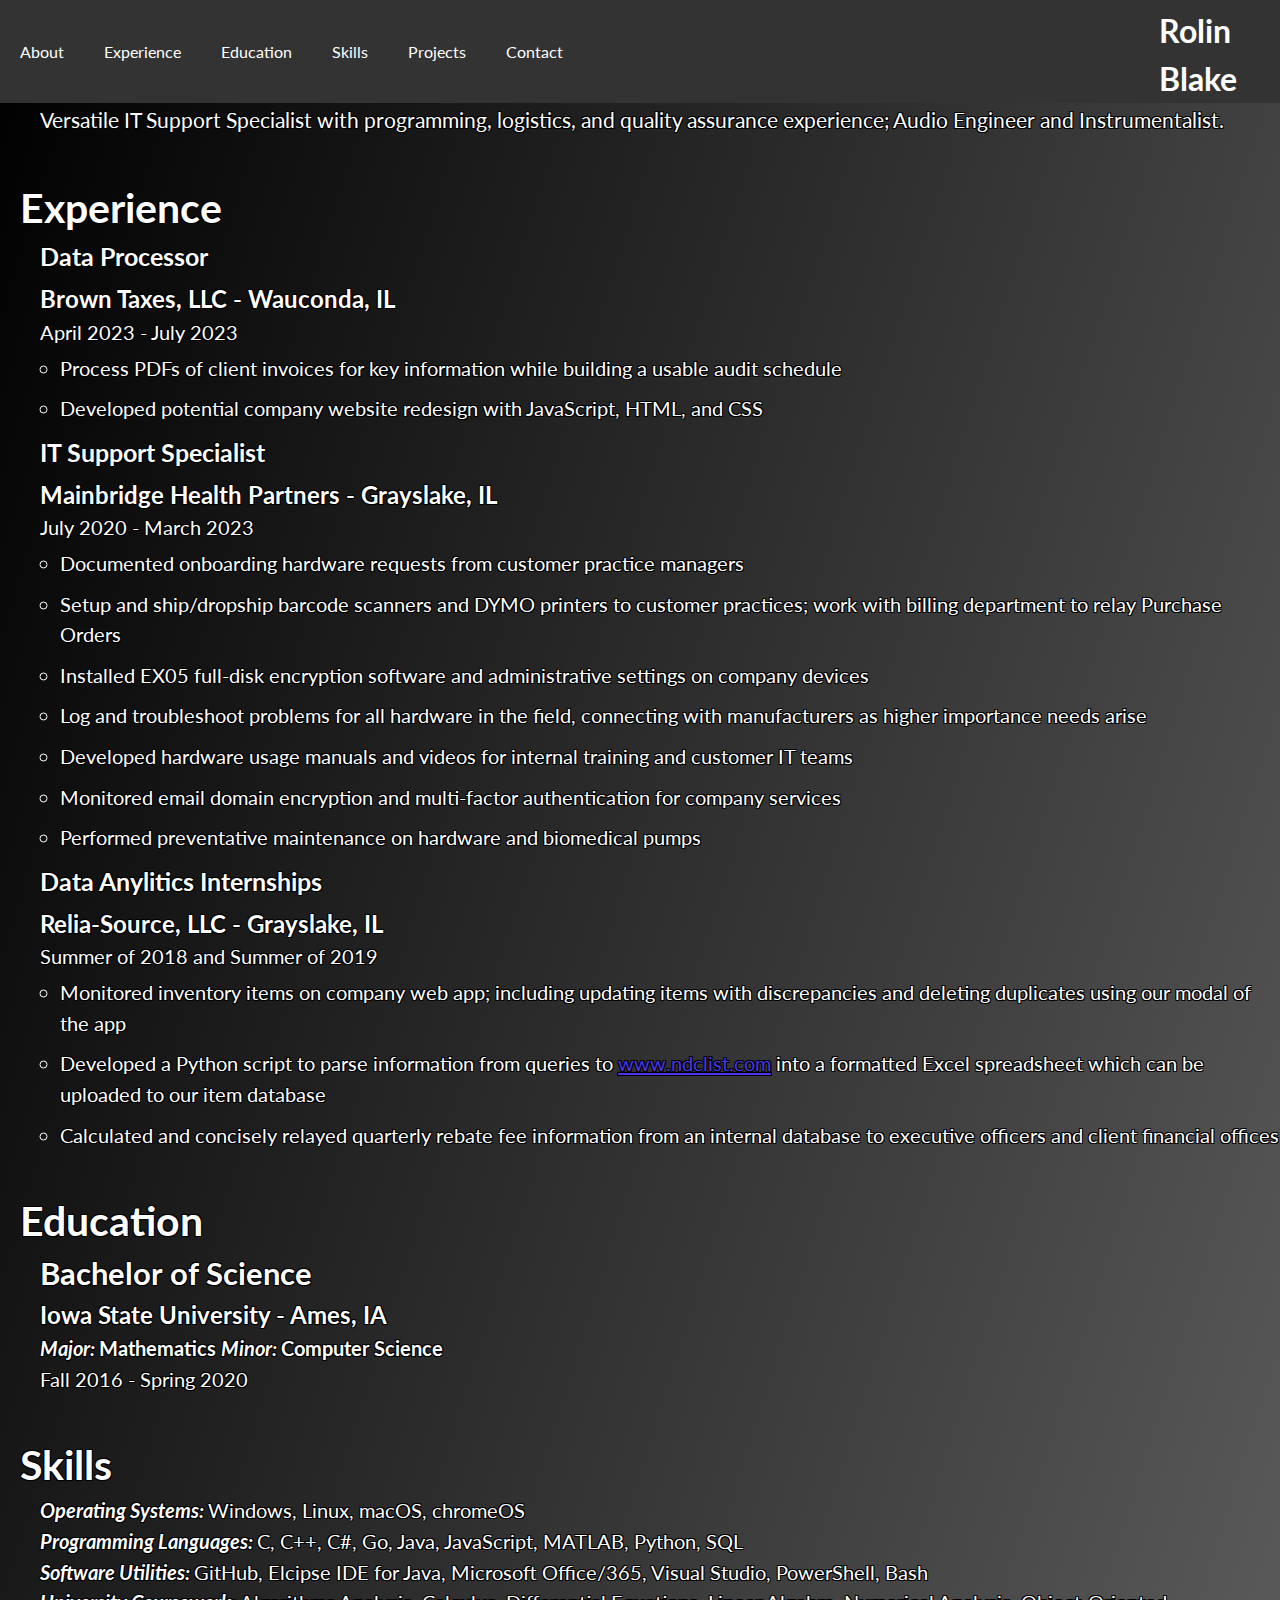
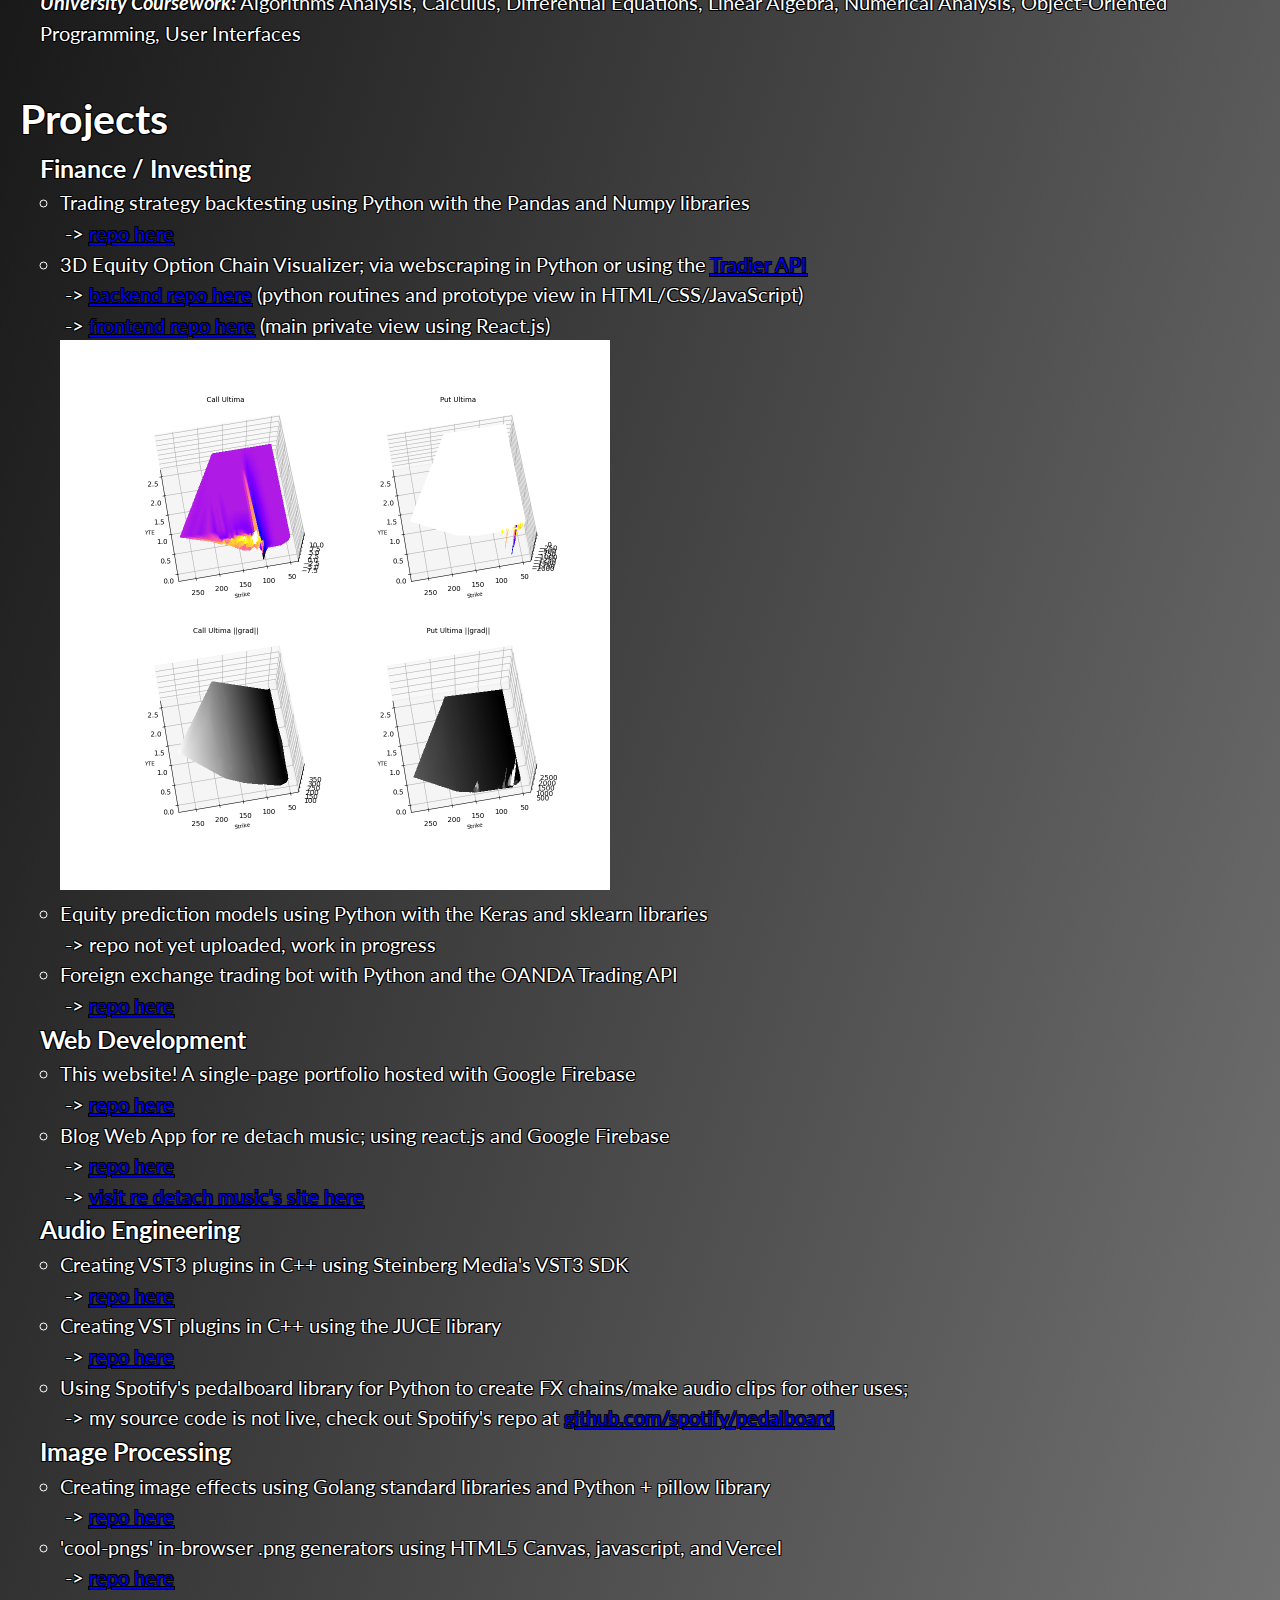
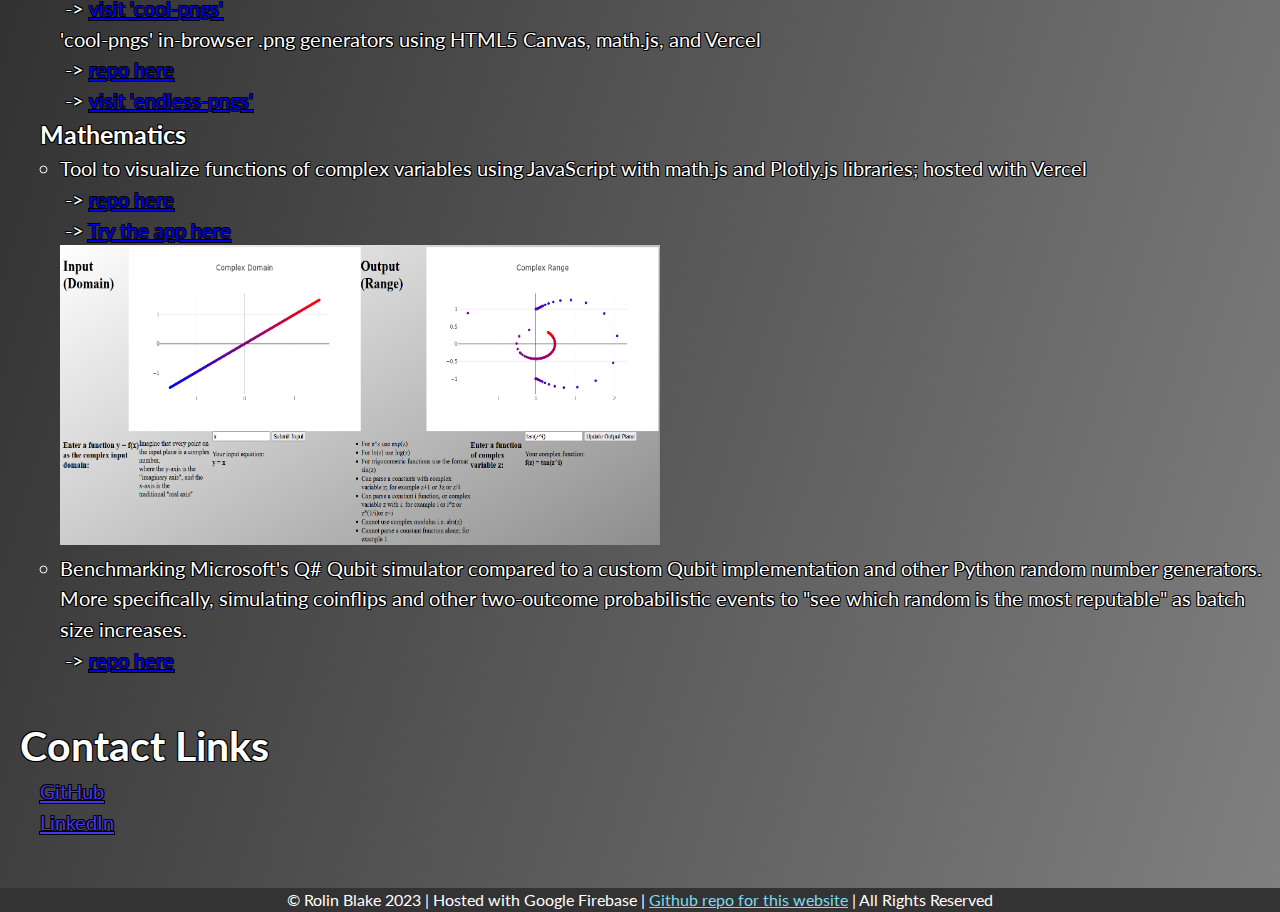
==== commit 7fd4eed8: "added more relevant info" ====
--- a/public/index.html
+++ b/public/index.html
@@ -33,7 +33,7 @@
 					<li class="job">
 						<h2>Data Processor</h2>
 						<h3>Brown Taxes, LLC - Wauconda, IL</h3>
-						<p>April 2023 - Present</p>
+						<p>April 2023 - July 2023</p>
 						<ul class="job-details">
 							<li>Process PDFs of client invoices for key information while building a usable audit schedule</li>
 							<li>Developed potential company website redesign with JavaScript, HTML, and CSS</li>
@@ -85,8 +85,8 @@
 				<h1>Skills</h1>
 				<ul class="skills-list">
 					<li><b><i>Operating Systems: </i></b>Windows, Linux, macOS, chromeOS</li>
-					<li><b><i>Programming Languages: </i></b>C, C++, C#, Java, JavaScript, Python, MATLAB, SQL</li>
-					<li><b><i>Software Utilities: </i></b>Elcipse IDE for Java, Microsoft Office/365, Visual Studio</li>
+					<li><b><i>Programming Languages: </i></b>C, C++, C#, Go, Java, JavaScript, MATLAB, Python, SQL</li>
+					<li><b><i>Software Utilities: </i></b>GitHub, Elcipse IDE for Java, Microsoft Office/365, Visual Studio, PowerShell, Bash</li>
 					<li><b><i>University Coursework: </i></b>Algorithms Analysis, Calculus, Differential Equations, Linear Algebra, Numerical Analysis, Object-Oriented Programming, User Interfaces</li>
 				</ul>
 			</div>
@@ -119,6 +119,21 @@
 						</ul>
 					</li>
 					<li>
+						<h2>Web Development</h2>
+						<ul class="projects-sublist">
+							<li>
+								<p>This website! A single-page portfolio hosted with Google Firebase</p>
+								&nbsp;-> <a href="https://github.com/rolinmb/rmb-portfolio">repo here</a>
+							</li>
+							<li>
+								<p>Blog Web App for re detach music; using react.js and Google Firebase</p>
+								&nbsp;-> <a href="https://github.com/rolinmb">repo here</a>
+								<br />
+								&nbsp;-> <a href="https://redetach-music.web.app">visit re detach music's site here</a>
+							</li>
+						</ul>
+					</li>
+					<li>
 						<h2>Audio Engineering</h2>
 						<ul class="projects-sublist">
 							<li>
@@ -141,6 +156,17 @@
 							<li>
 								<p>Creating image effects using Golang standard libraries and Python + pillow library</p>
 								&nbsp;-> <a href="https://github.com/rolinmb/img-process">repo here</a>
+							</li>
+							<li>
+								<p>'cool-pngs' in-browser .png generators using HTML5 Canvas, javascript, and Vercel</p>
+								&nbsp;-> <a href="https://github.com/rolinmb/cool-pngs">repo here</a>
+								<br />
+								&nbsp;-> <a href="https://cool-pngs.vercel.app">visit 'cool-pngs'</a>
+								<br />
+								<p>'cool-pngs' in-browser .png generators using HTML5 Canvas, math.js, and Vercel</p>
+								&nbsp;-> <a href="https://github.com/rolinmb/endless-pngs">repo here</a>
+								<br />
+								&nbsp;-> <a href="https://endless-pngs.vercel.app">visit 'endless-pngs'</a>
 							</li>
 						</ul>
 					</li>
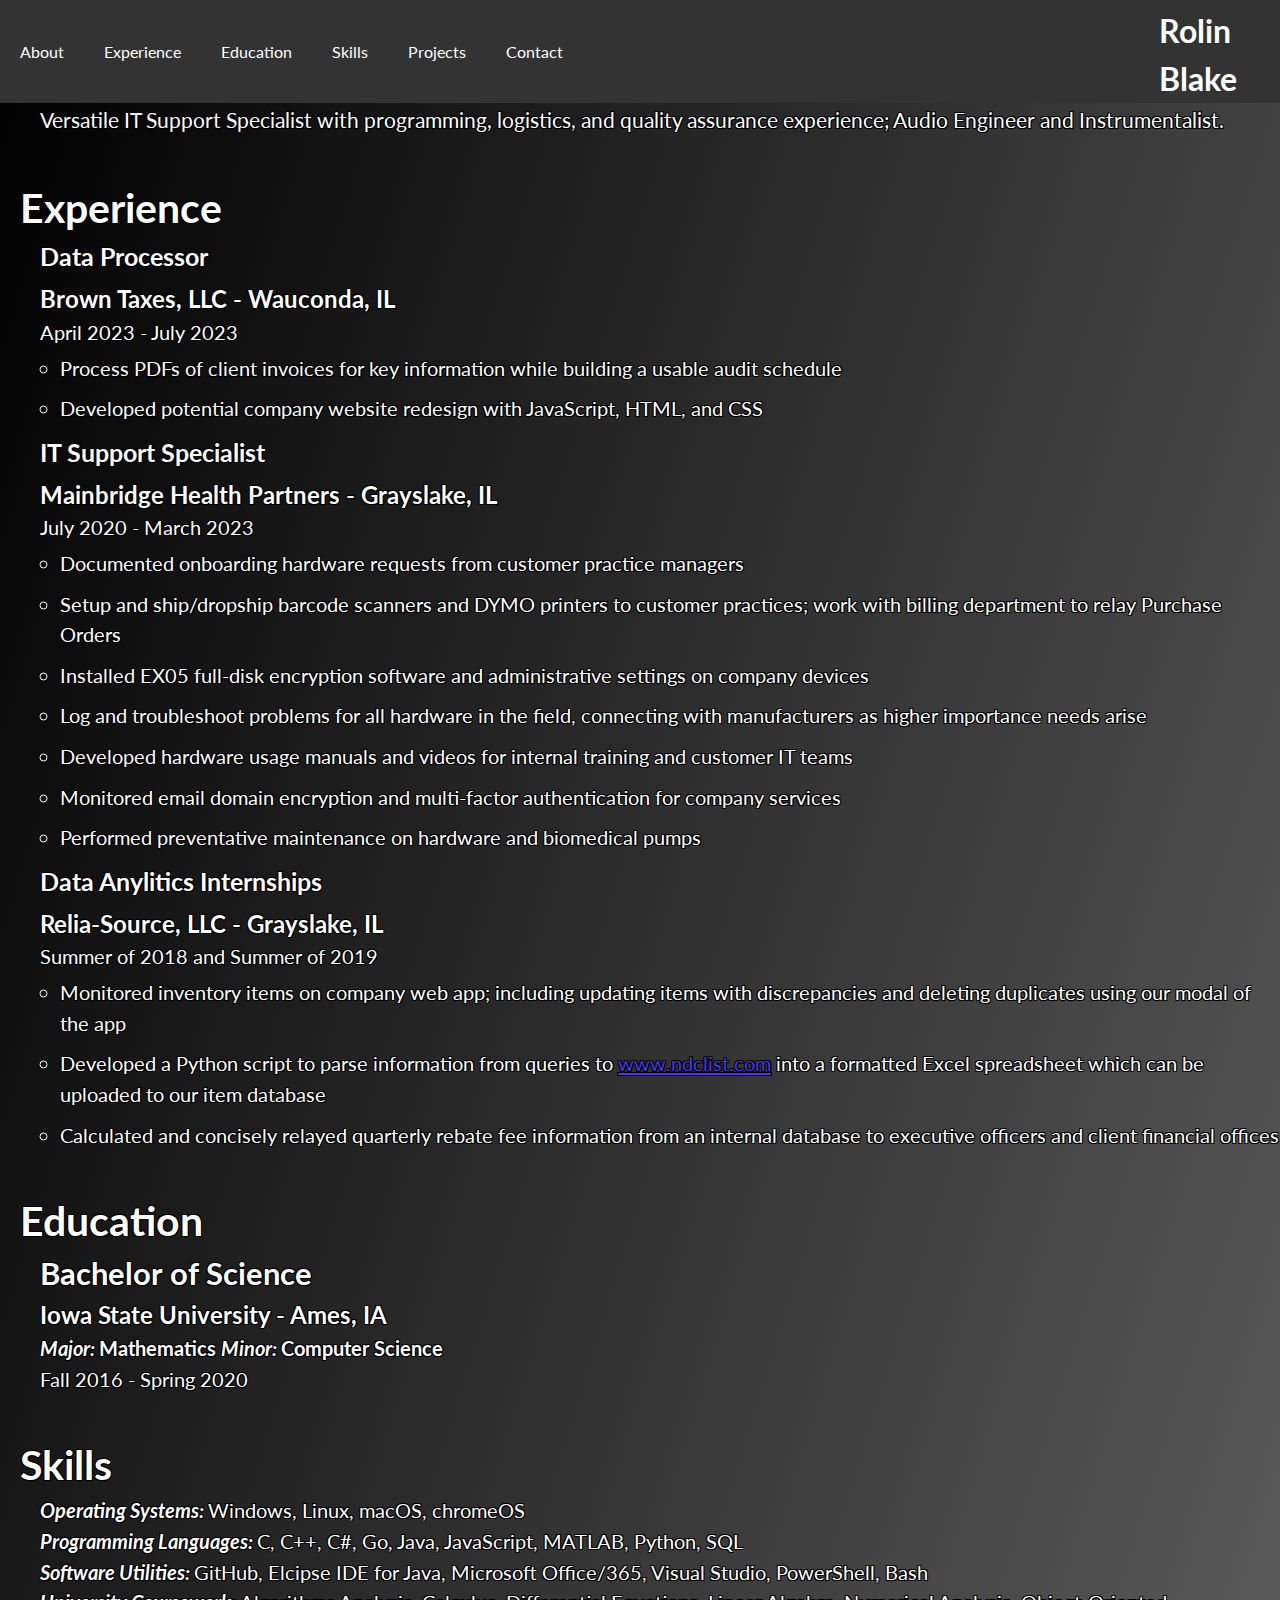
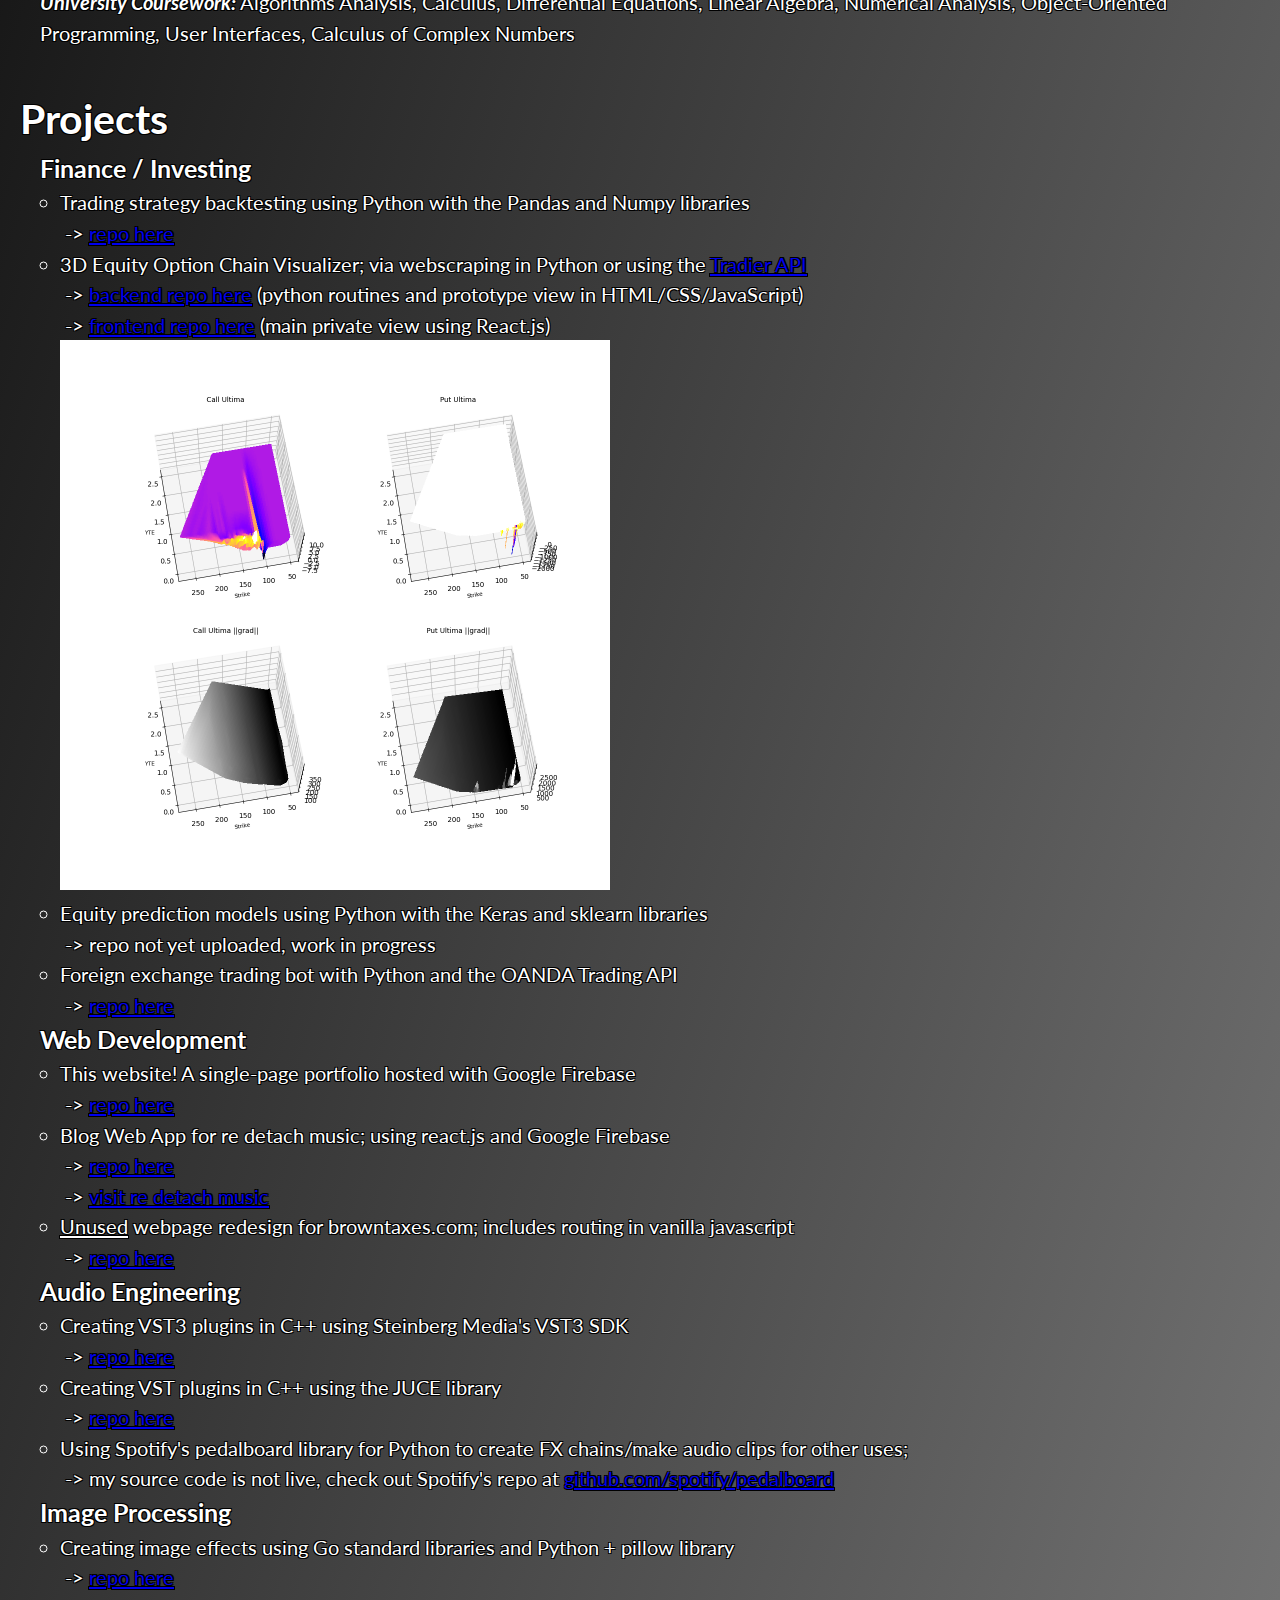
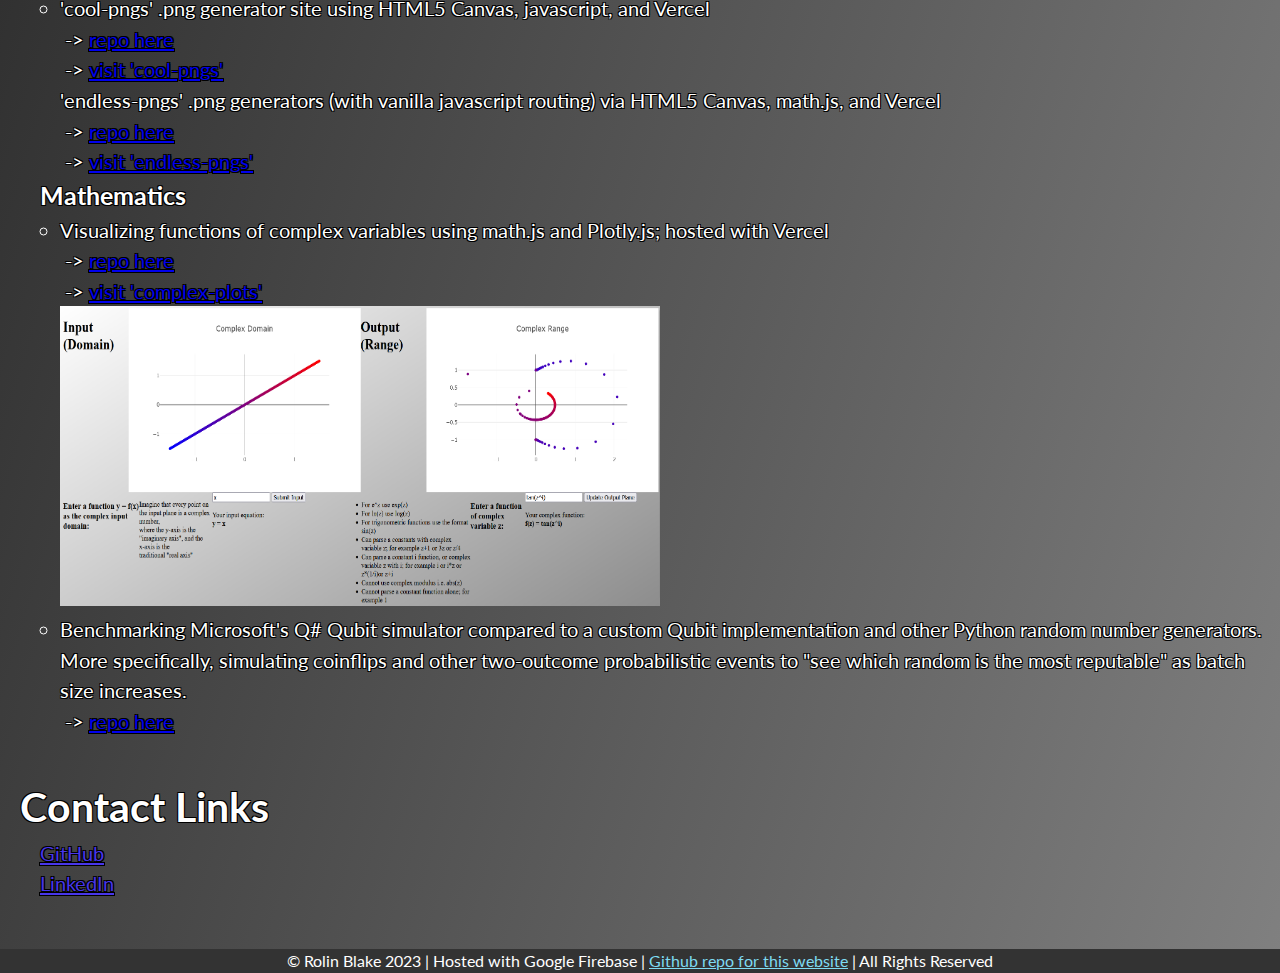
==== commit 8f37f2d8: "adding more project information before visual overhaul" ====
--- a/public/index.html
+++ b/public/index.html
@@ -87,7 +87,7 @@
 					<li><b><i>Operating Systems: </i></b>Windows, Linux, macOS, chromeOS</li>
 					<li><b><i>Programming Languages: </i></b>C, C++, C#, Go, Java, JavaScript, MATLAB, Python, SQL</li>
 					<li><b><i>Software Utilities: </i></b>GitHub, Elcipse IDE for Java, Microsoft Office/365, Visual Studio, PowerShell, Bash</li>
-					<li><b><i>University Coursework: </i></b>Algorithms Analysis, Calculus, Differential Equations, Linear Algebra, Numerical Analysis, Object-Oriented Programming, User Interfaces</li>
+					<li><b><i>University Coursework: </i></b>Algorithms Analysis, Calculus, Differential Equations, Linear Algebra, Numerical Analysis, Object-Oriented Programming, User Interfaces, Calculus of Complex Numbers</li>
 				</ul>
 			</div>
 			<div class="text-content" id="projects">
@@ -129,7 +129,11 @@
 								<p>Blog Web App for re detach music; using react.js and Google Firebase</p>
 								&nbsp;-> <a href="https://github.com/rolinmb">repo here</a>
 								<br />
-								&nbsp;-> <a href="https://redetach-music.web.app">visit re detach music's site here</a>
+								&nbsp;-> <a href="https://redetach-music.web.app">visit re detach music</a>
+							</li>
+							<li>
+								<p><u>Unused</u> webpage redesign for browntaxes.com; includes routing in vanilla javascript</p>
+								&nbsp;-> <a href="https://github.com/rolinmb/brwn">repo here</a>
 							</li>
 						</ul>
 					</li>
@@ -154,16 +158,16 @@
 						<h2>Image Processing</h2>
 						<ul class="projects-sublist">
 							<li>
-								<p>Creating image effects using Golang standard libraries and Python + pillow library</p>
+								<p>Creating image effects using Go standard libraries and Python + pillow library</p>
 								&nbsp;-> <a href="https://github.com/rolinmb/img-process">repo here</a>
 							</li>
 							<li>
-								<p>'cool-pngs' in-browser .png generators using HTML5 Canvas, javascript, and Vercel</p>
+								<p>'cool-pngs' .png generator site using HTML5 Canvas, javascript, and Vercel</p>
 								&nbsp;-> <a href="https://github.com/rolinmb/cool-pngs">repo here</a>
 								<br />
 								&nbsp;-> <a href="https://cool-pngs.vercel.app">visit 'cool-pngs'</a>
 								<br />
-								<p>'cool-pngs' in-browser .png generators using HTML5 Canvas, math.js, and Vercel</p>
+								<p>'endless-pngs' .png generators (with vanilla javascript routing) via HTML5 Canvas, math.js, and Vercel</p>
 								&nbsp;-> <a href="https://github.com/rolinmb/endless-pngs">repo here</a>
 								<br />
 								&nbsp;-> <a href="https://endless-pngs.vercel.app">visit 'endless-pngs'</a>
@@ -174,10 +178,10 @@
 						<h2>Mathematics</h2>
 						<ul class="projects-sublist">
 							<li>
-								<p>Tool to visualize functions of complex variables using JavaScript with math.js and Plotly.js libraries; hosted with Vercel</p>
+								<p>Visualizing functions of complex variables using math.js and Plotly.js; hosted with Vercel</p>
 								&nbsp;-> <a href="github.com/rolinmb/complex-plots">repo here</a>
 								<br />
-								&nbsp;-> <a href="https://complex-plots.vercel.app/">Try the app here</a>
+								&nbsp;-> <a href="https://complex-plots.vercel.app/">visit 'complex-plots'</a>
 								<br />
 								<img src="static/img/complex_plots_preview.png" style="width: 600px; height: 300px;">
 							</li>
